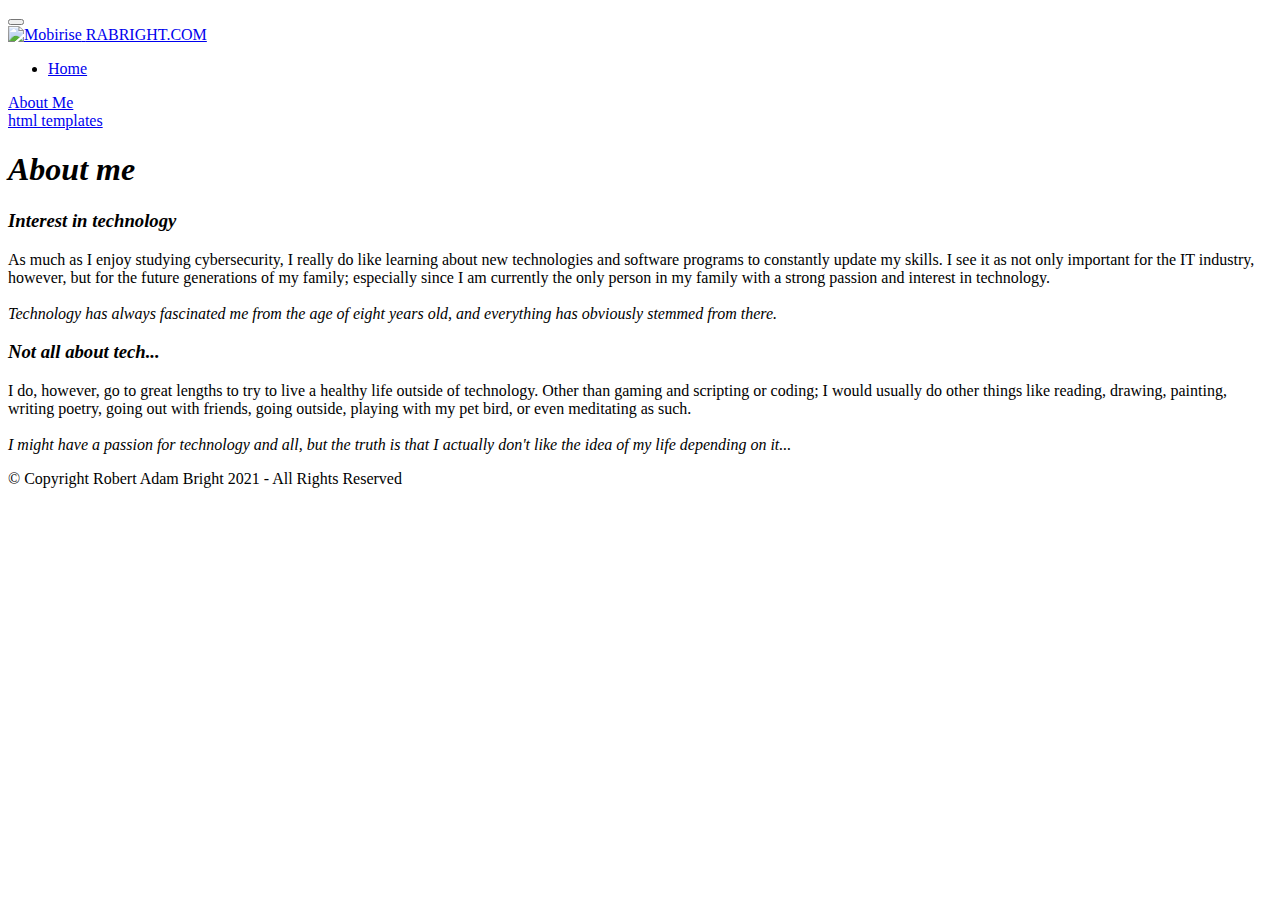
==== aboutme.html @ a985dcd4 "Add files via upload" ====
<!DOCTYPE html>
<html  >
<head>
  <!-- Site made with Mobirise Website Builder v4.12.4, https://mobirise.com -->
  <meta charset="UTF-8">
  <meta http-equiv="X-UA-Compatible" content="IE=edge">
  <meta name="generator" content="Mobirise v4.12.4, mobirise.com">
  <meta name="viewport" content="width=device-width, initial-scale=1, minimum-scale=1">
  <link rel="shortcut icon" href="assets/images/img-53522.png" type="image/x-icon">
  <meta name="description" content="Web Generator Description">
  
  
  <title>About Me</title>
  <link rel="stylesheet" href="assets/web/assets/mobirise-icons-bold/mobirise-icons-bold.css">
  <link rel="stylesheet" href="assets/web/assets/mobirise-icons/mobirise-icons.css">
  <link rel="stylesheet" href="assets/bootstrap/css/bootstrap.min.css">
  <link rel="stylesheet" href="assets/bootstrap/css/bootstrap-grid.min.css">
  <link rel="stylesheet" href="assets/bootstrap/css/bootstrap-reboot.min.css">
  <link rel="stylesheet" href="assets/tether/tether.min.css">
  <link rel="stylesheet" href="assets/socicon/css/styles.css">
  <link rel="stylesheet" href="assets/dropdown/css/style.css">
  <link rel="stylesheet" href="assets/theme/css/style.css">
  <link rel="preload" as="style" href="assets/mobirise/css/mbr-additional.css"><link rel="stylesheet" href="assets/mobirise/css/mbr-additional.css" type="text/css">
  
  
  
</head>
<body>
  <section class="menu cid-re1TnHSdS5" once="menu" id="menu1-z">

    

    <nav class="navbar navbar-expand beta-menu navbar-dropdown align-items-center navbar-fixed-top navbar-toggleable-sm">
        <button class="navbar-toggler navbar-toggler-right" type="button" data-toggle="collapse" data-target="#navbarSupportedContent" aria-controls="navbarSupportedContent" aria-expanded="false" aria-label="Toggle navigation">
            <div class="hamburger">
                <span></span>
                <span></span>
                <span></span>
                <span></span>
            </div>
        </button>
        <div class="menu-logo">
            <div class="navbar-brand">
                <span class="navbar-logo">
                    <a href="index.html">
                         <img src="assets/images/thumbnail.png" alt="Mobirise" title="" style="height: 3.8rem;">
                    </a>
                </span>
                <span class="navbar-caption-wrap"><a class="navbar-caption text-white display-4" href="index.html">RABRIGHT.COM</a></span>
            </div>
        </div>
        <div class="collapse navbar-collapse" id="navbarSupportedContent">
            <ul class="navbar-nav nav-dropdown" data-app-modern-menu="true"><li class="nav-item">
                    <a class="nav-link link text-white display-4" href="index.html">
                        <span class="mbri-home mbr-iconfont mbr-iconfont-btn"></span>Home</a>
                </li></ul>
            <div class="navbar-buttons mbr-section-btn"><a class="btn btn-sm btn-primary display-4" href="aboutme.html"><span class="mbri-user mbr-iconfont mbr-iconfont-btn"></span>
                    About Me</a></div>
        </div>
    </nav>
</section>

<section class="engine"><a href="https://mobirise.info/v">html templates</a></section><section class="header1 cid-reK1ei4ll8 mbr-parallax-background" id="header1-h">

    

    <div class="mbr-overlay" style="opacity: 0.6; background-color: rgb(0, 0, 0);">
    </div>

    <div class="container">
        <div class="row justify-content-md-center">
            <div class="mbr-white col-md-10">
                <h1 class="mbr-section-title align-center mbr-bold pb-3 mbr-fonts-style display-1"><em>About me</em></h1>
                <h3 class="mbr-section-subtitle align-center mbr-light pb-3 mbr-fonts-style display-2"><em><strong>Interest in technology</strong></em></h3>
                <p class="mbr-text align-center pb-3 mbr-fonts-style display-5">As much as I enjoy studying cybersecurity, I really do like learning about new technologies and software programs to constantly update my skills. I see it as not only important for the IT industry, however, but for the future generations of my family; especially since I am currently the only person in my family with a strong passion and interest in technology.<br><br><em>Technology has always fascinated me from the age of eight years old,&nbsp;</em><em>and everything has obviously stemmed from there.</em></p>
                
            </div>
        </div>
    </div>

</section>

<section class="header1 cid-rgYsa5F2JT mbr-parallax-background" id="header1-r">

    

    <div class="mbr-overlay" style="opacity: 0.6; background-color: rgb(0, 0, 0);">
    </div>

    <div class="container">
        <div class="row justify-content-md-center">
            <div class="mbr-white col-md-10">
                
                <h3 class="mbr-section-subtitle align-center mbr-light pb-3 mbr-fonts-style display-2"><em><strong>Not all about tech...</strong></em></h3>
                <p class="mbr-text align-center pb-3 mbr-fonts-style display-5">I do, however, go to great lengths to try to live a healthy life outside of technology. Other than gaming and scripting or coding; I would usually do other things like reading, drawing, painting, writing poetry, going out with friends, going outside, playing with my pet bird, or even meditating as such.<br><br><em>I might have a passion for technology and all, but the truth is that&nbsp;</em><em>I actually don't like the idea of my life depending on it...</em></p>
                
            </div>
        </div>
    </div>

</section>

<section once="" class="cid-reK1gLL0II" id="footer7-j">

    

    

    <div class="container">
        <div class="media-container-row align-center mbr-white">
            
            <div class="row social-row">
                <div class="social-list align-right pb-2">
                    
                    
                    
                    
                    
                    
                <div class="soc-item">
                        
                            <a href="https://www.facebook.com/robert.adam.bright" target="_blank"><span class="mbr-iconfont mbr-iconfont-social socicon-facebook socicon"></span></a>
                        
                    </div><div class="soc-item">
                        
                            <a href="https://github.com/OvercastPage2"><span class="mbr-iconfont mbr-iconfont-social mbrib-github"></span></a>
                        
                    </div></div>
            </div>
            <div class="row row-copirayt">
                <p class="mbr-text mb-0 mbr-fonts-style mbr-white align-center display-7">
                    © Copyright Robert Adam Bright 2021 - All Rights Reserved
                </p>
            </div>
        </div>
    </div>
  
    <div id="fb-root"></div>
<script async="" defer="" crossorigin="anonymous" src="https://connect.facebook.net/en_GB/sdk.js#xfbml=1&amp;version=v6.0&amp;appId=235304967809869&amp;autoLogAppEvents=1"></script>
  <section class="menu cid-reJX1GnCIi" once="menu" id="menu1-5">
</section></section>


  <script src="assets/web/assets/jquery/jquery.min.js"></script>
  <script src="assets/popper/popper.min.js"></script>
  <script src="assets/bootstrap/js/bootstrap.min.js"></script>
  <script src="assets/smoothscroll/smooth-scroll.js"></script>
  <script src="assets/tether/tether.min.js"></script>
  <script src="assets/touchswipe/jquery.touch-swipe.min.js"></script>
  <script src="assets/parallax/jarallax.min.js"></script>
  <script src="assets/dropdown/js/nav-dropdown.js"></script>
  <script src="assets/dropdown/js/navbar-dropdown.js"></script>
  <script src="assets/theme/js/script.js"></script>
  
  
</body>
</html>
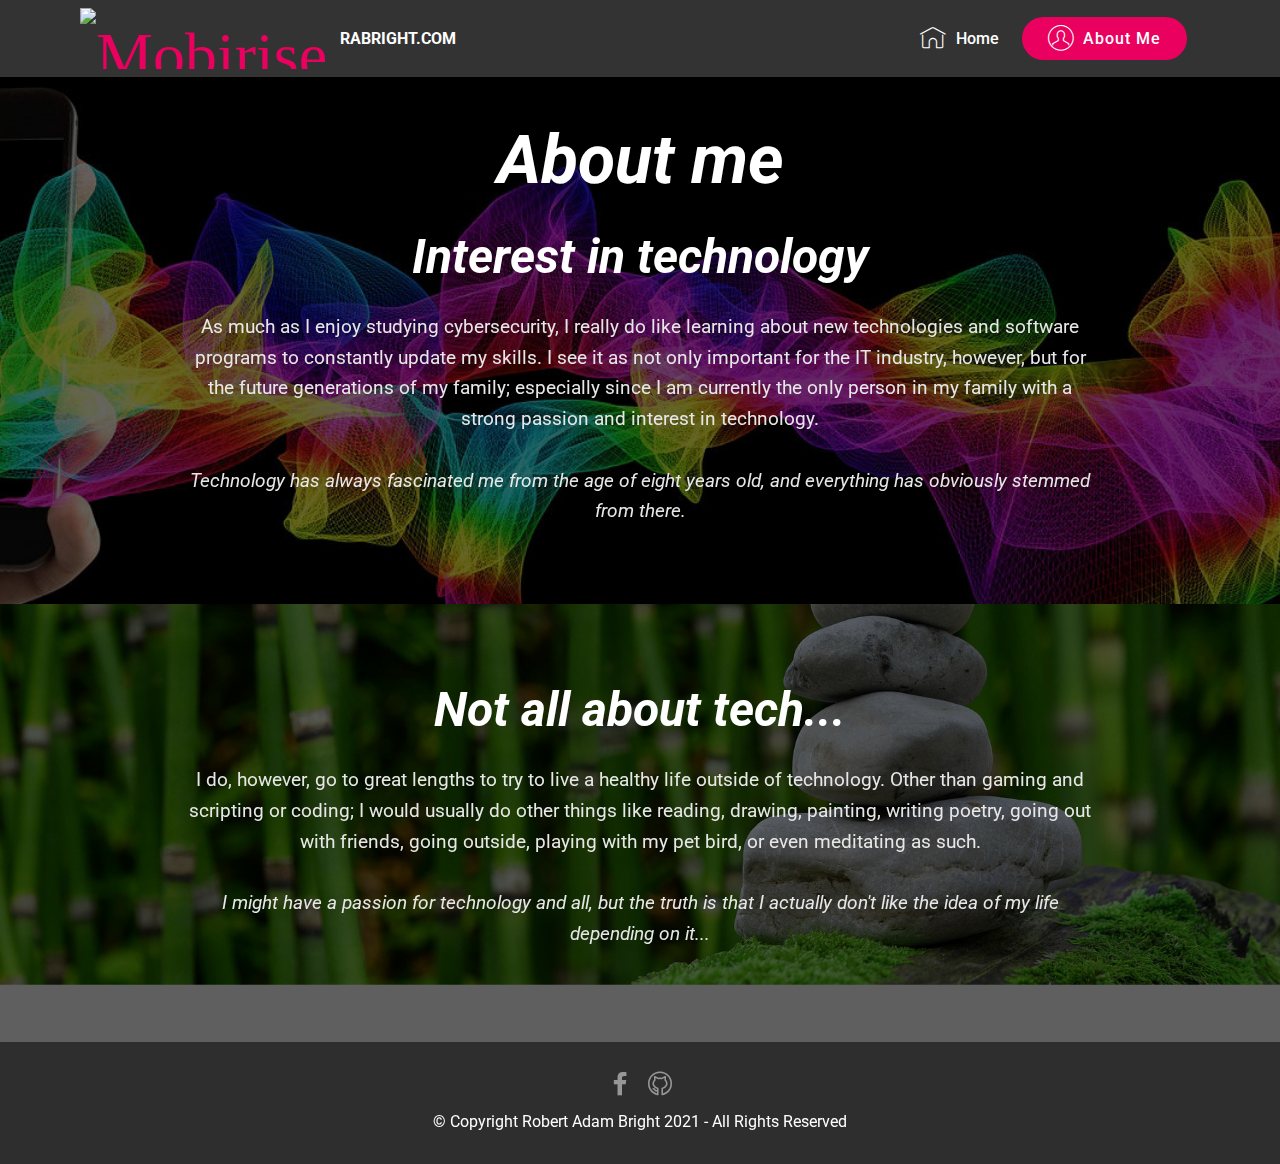
==== commit 28bdf513: "Add files via upload" ====
--- a/aboutme.html
+++ b/aboutme.html
@@ -6,7 +6,7 @@
   <meta http-equiv="X-UA-Compatible" content="IE=edge">
   <meta name="generator" content="Mobirise v4.12.4, mobirise.com">
   <meta name="viewport" content="width=device-width, initial-scale=1, minimum-scale=1">
-  <link rel="shortcut icon" href="assets/images/img-53522.png" type="image/x-icon">
+  <link rel="shortcut icon" href="assets/images/robert-bright-1.png" type="image/x-icon">
   <meta name="description" content="Web Generator Description">
   
   
@@ -43,7 +43,7 @@
             <div class="navbar-brand">
                 <span class="navbar-logo">
                     <a href="index.html">
-                         <img src="assets/images/thumbnail.png" alt="Mobirise" title="" style="height: 3.8rem;">
+                         <img src="assets/images/robert-bright-2.png" alt="Mobirise" title="" style="height: 3.8rem;">
                     </a>
                 </span>
                 <span class="navbar-caption-wrap"><a class="navbar-caption text-white display-4" href="index.html">RABRIGHT.COM</a></span>
@@ -60,7 +60,7 @@
     </nav>
 </section>
 
-<section class="engine"><a href="https://mobirise.info/v">html templates</a></section><section class="header1 cid-reK1ei4ll8 mbr-parallax-background" id="header1-h">
+<section class="engine"><a href="https://mobirise.info/w">free html5 templates</a></section><section class="header1 cid-reK1ei4ll8 mbr-parallax-background" id="header1-h">
 
     
 
--- a/assets/web/assets/mobirise-icons-bold/mobirise-icons-bold.css
+++ b/assets/web/assets/mobirise-icons-bold/mobirise-icons-bold.css
@@ -0,0 +1,477 @@
+@font-face {
+  font-family: 'mobirise-icons-bold';
+  font-display: swap;
+  src:  url('mobirise-icons-bold.eot?m1l4yr');
+  src:  url('mobirise-icons-bold.eot?m1l4yr#iefix') format('embedded-opentype'),
+    url('mobirise-icons-bold.ttf?m1l4yr') format('truetype'),
+    url('mobirise-icons-bold.woff?m1l4yr') format('woff'),
+    url('mobirise-icons-bold.svg?m1l4yr#mobirise-icons-bold') format('svg');
+  font-weight: normal;
+  font-style: normal;
+}
+
+[class^="mbrib-"], [class*="mbrib-"] {
+  /* use !important to prevent issues with browser extensions that change fonts */
+  font-family: 'mobirise-icons-bold' !important;
+  speak: none;
+  font-style: normal;
+  font-weight: normal;
+  font-variant: normal;
+  text-transform: none;
+  line-height: 1;
+
+  /* Better Font Rendering =========== */
+  -webkit-font-smoothing: antialiased;
+  -moz-osx-font-smoothing: grayscale;
+}
+
+.mbrib-add-submenu:before {
+  content: "\e900";
+}
+.mbrib-alert:before {
+  content: "\e901";
+}
+.mbrib-align-center:before {
+  content: "\e902";
+}
+.mbrib-align-justify:before {
+  content: "\e903";
+}
+.mbrib-align-left:before {
+  content: "\e904";
+}
+.mbrib-align-right:before {
+  content: "\e905";
+}
+.mbrib-android:before {
+  content: "\e906";
+}
+.mbrib-apple:before {
+  content: "\e907";
+}
+.mbrib-arrow-down:before {
+  content: "\e908";
+}
+.mbrib-arrow-next:before {
+  content: "\e909";
+}
+.mbrib-arrow-prev:before {
+  content: "\e90a";
+}
+.mbrib-arrow-up:before {
+  content: "\e90b";
+}
+.mbrib-bold:before {
+  content: "\e90c";
+}
+.mbrib-bookmark:before {
+  content: "\e90d";
+}
+.mbrib-bootstrap:before {
+  content: "\e90e";
+}
+.mbrib-briefcase:before {
+  content: "\e90f";
+}
+.mbrib-browse:before {
+  content: "\e910";
+}
+.mbrib-bulleted-list:before {
+  content: "\e911";
+}
+.mbrib-calendar:before {
+  content: "\e912";
+}
+.mbrib-camera:before {
+  content: "\e913";
+}
+.mbrib-cart-add:before {
+  content: "\e914";
+}
+.mbrib-cart-full:before {
+  content: "\e915";
+}
+.mbrib-cash:before {
+  content: "\e916";
+}
+.mbrib-change-style:before {
+  content: "\e917";
+}
+.mbrib-chat:before {
+  content: "\e918";
+}
+.mbrib-clock:before {
+  content: "\e919";
+}
+.mbrib-close:before {
+  content: "\e91a";
+}
+.mbrib-cloud:before {
+  content: "\e91b";
+}
+.mbrib-code:before {
+  content: "\e91c";
+}
+.mbrib-contact-form:before {
+  content: "\e91d";
+}
+.mbrib-credit-card:before {
+  content: "\e91e";
+}
+.mbrib-cursor-click:before {
+  content: "\e91f";
+}
+.mbrib-cust-feedback:before {
+  content: "\e920";
+}
+.mbrib-database:before {
+  content: "\e921";
+}
+.mbrib-delivery:before {
+  content: "\e922";
+}
+.mbrib-desktop:before {
+  content: "\e923";
+}
+.mbrib-devices:before {
+  content: "\e924";
+}
+.mbrib-down:before {
+  content: "\e925";
+}
+.mbrib-download:before {
+  content: "\e926";
+}
+.mbrib-drag-n-drop:before {
+  content: "\e927";
+}
+.mbrib-drag-n-drop2:before {
+  content: "\e928";
+}
+.mbrib-edit:before {
+  content: "\e929";
+}
+.mbrib-edit2:before {
+  content: "\e92a";
+}
+.mbrib-error:before {
+  content: "\e92b";
+}
+.mbrib-extension:before {
+  content: "\e92c";
+}
+.mbrib-features:before {
+  content: "\e92d";
+}
+.mbrib-file:before {
+  content: "\e92e";
+}
+.mbrib-flag:before {
+  content: "\e92f";
+}
+.mbrib-folder:before {
+  content: "\e930";
+}
+.mbrib-gift:before {
+  content: "\e931";
+}
+.mbrib-github:before {
+  content: "\e932";
+}
+.mbrib-globe-2:before {
+  content: "\e933";
+}
+.mbrib-globe:before {
+  content: "\e934";
+}
+.mbrib-growing-chart:before {
+  content: "\e935";
+}
+.mbrib-hearth:before {
+  content: "\e936";
+}
+.mbrib-help:before {
+  content: "\e937";
+}
+.mbrib-home:before {
+  content: "\e938";
+}
+.mbrib-hot-cup:before {
+  content: "\e939";
+}
+.mbrib-idea:before {
+  content: "\e93a";
+}
+.mbrib-image-gallery:before {
+  content: "\e93b";
+}
+.mbrib-image-slider:before {
+  content: "\e93c";
+}
+.mbrib-info:before {
+  content: "\e93d";
+}
+.mbrib-italic:before {
+  content: "\e93e";
+}
+.mbrib-key:before {
+  content: "\e93f";
+}
+.mbrib-laptop:before {
+  content: "\e940";
+}
+.mbrib-layers:before {
+  content: "\e941";
+}
+.mbrib-left-right:before {
+  content: "\e942";
+}
+.mbrib-left:before {
+  content: "\e943";
+}
+.mbrib-letter:before {
+  content: "\e944";
+}
+.mbrib-like:before {
+  content: "\e945";
+}
+.mbrib-link:before {
+  content: "\e946";
+}
+.mbrib-lock:before {
+  content: "\e947";
+}
+.mbrib-login:before {
+  content: "\e948";
+}
+.mbrib-logout:before {
+  content: "\e949";
+}
+.mbrib-magic-stick:before {
+  content: "\e94a";
+}
+.mbrib-map-pin:before {
+  content: "\e94b";
+}
+.mbrib-menu:before {
+  content: "\e94c";
+}
+.mbrib-mobile:before {
+  content: "\e94d";
+}
+.mbrib-mobile2:before {
+  content: "\e94e";
+}
+.mbrib-mobirise:before {
+  content: "\e94f";
+}
+.mbrib-more-horizontal:before {
+  content: "\e950";
+}
+.mbrib-more-vertical:before {
+  content: "\e951";
+}
+.mbrib-music:before {
+  content: "\e952";
+}
+.mbrib-new-file:before {
+  content: "\e953";
+}
+.mbrib-numbered-list:before {
+  content: "\e954";
+}
+.mbrib-opened-folder:before {
+  content: "\e955";
+}
+.mbrib-pages:before {
+  content: "\e956";
+}
+.mbrib-paper-plane:before {
+  content: "\e957";
+}
+.mbrib-paperclip:before {
+  content: "\e958";
+}
+.mbrib-photo:before {
+  content: "\e959";
+}
+.mbrib-photos:before {
+  content: "\e95a";
+}
+.mbrib-pin:before {
+  content: "\e95b";
+}
+.mbrib-play:before {
+  content: "\e95c";
+}
+.mbrib-plus:before {
+  content: "\e95d";
+}
+.mbrib-preview:before {
+  content: "\e95e";
+}
+.mbrib-print:before {
+  content: "\e95f";
+}
+.mbrib-protect:before {
+  content: "\e960";
+}
+.mbrib-question:before {
+  content: "\e961";
+}
+.mbrib-quote-left:before {
+  content: "\e962";
+}
+.mbrib-quote-right:before {
+  content: "\e963";
+}
+.mbrib-redo:before {
+  content: "\e964";
+}
+.mbrib-refresh:before {
+  content: "\e965";
+}
+.mbrib-responsive:before {
+  content: "\e966";
+}
+.mbrib-right:before {
+  content: "\e967";
+}
+.mbrib-rocket:before {
+  content: "\e968";
+}
+.mbrib-sad-face:before {
+  content: "\e969";
+}
+.mbrib-sale:before {
+  content: "\e96a";
+}
+.mbrib-save:before {
+  content: "\e96b";
+}
+.mbrib-search:before {
+  content: "\e96c";
+}
+.mbrib-setting:before {
+  content: "\e96d";
+}
+.mbrib-setting2:before {
+  content: "\e96e";
+}
+.mbrib-setting3:before {
+  content: "\e96f";
+}
+.mbrib-share:before {
+  content: "\e970";
+}
+.mbrib-shopping-bag:before {
+  content: "\e971";
+}
+.mbrib-shopping-basket:before {
+  content: "\e972";
+}
+.mbrib-shopping-cart:before {
+  content: "\e973";
+}
+.mbrib-sites:before {
+  content: "\e974";
+}
+.mbrib-smile-face:before {
+  content: "\e975";
+}
+.mbrib-speed:before {
+  content: "\e976";
+}
+.mbrib-star:before {
+  content: "\e977";
+}
+.mbrib-success:before {
+  content: "\e978";
+}
+.mbrib-sun:before {
+  content: "\e979";
+}
+.mbrib-sun2:before {
+  content: "\e97a";
+}
+.mbrib-tablet-vertical:before {
+  content: "\e97b";
+}
+.mbrib-tablet:before {
+  content: "\e97c";
+}
+.mbrib-target:before {
+  content: "\e97d";
+}
+.mbrib-timer:before {
+  content: "\e97e";
+}
+.mbrib-to-ftp:before {
+  content: "\e97f";
+}
+.mbrib-to-local-drive:before {
+  content: "\e980";
+}
+.mbrib-touch-swipe:before {
+  content: "\e981";
+}
+.mbrib-touch:before {
+  content: "\e982";
+}
+.mbrib-trash:before {
+  content: "\e983";
+}
+.mbrib-underline:before {
+  content: "\e984";
+}
+.mbrib-undo:before {
+  content: "\e985";
+}
+.mbrib-unlink:before {
+  content: "\e986";
+}
+.mbrib-unlock:before {
+  content: "\e987";
+}
+.mbrib-up-down:before {
+  content: "\e988";
+}
+.mbrib-up:before {
+  content: "\e989";
+}
+.mbrib-update:before {
+  content: "\e98a";
+}
+.mbrib-upload:before {
+  content: "\e98b";
+}
+.mbrib-user:before {
+  content: "\e98c";
+}
+.mbrib-user2:before {
+  content: "\e98d";
+}
+.mbrib-users:before {
+  content: "\e98e";
+}
+.mbrib-video-play:before {
+  content: "\e98f";
+}
+.mbrib-video:before {
+  content: "\e990";
+}
+.mbrib-watch:before {
+  content: "\e991";
+}
+.mbrib-website-theme:before {
+  content: "\e992";
+}
+.mbrib-wifi:before {
+  content: "\e993";
+}
+.mbrib-windows:before {
+  content: "\e994";
+}
+.mbrib-zoom-out:before {
+  content: "\e995";
+}
--- a/assets/web/assets/mobirise-icons/mobirise-icons.css
+++ b/assets/web/assets/mobirise-icons/mobirise-icons.css
@@ -0,0 +1,477 @@
+@font-face {
+  font-family: 'MobiriseIcons';
+  src:  url('mobirise-icons.eot?spat4u');
+  src:  url('mobirise-icons.eot?spat4u#iefix') format('embedded-opentype'),
+    url('mobirise-icons.ttf?spat4u') format('truetype'),
+    url('mobirise-icons.woff?spat4u') format('woff'),
+    url('mobirise-icons.svg?spat4u#MobiriseIcons') format('svg');
+  font-weight: normal;
+  font-style: normal;
+  font-display: swap;
+}
+
+[class^="mbri-"], [class*=" mbri-"] {
+  /* use !important to prevent issues with browser extensions that change fonts */
+  font-family: MobiriseIcons !important;
+  speak: none;
+  font-style: normal;
+  font-weight: normal;
+  font-variant: normal;
+  text-transform: none;
+  line-height: 1;
+
+  /* Better Font Rendering =========== */
+  -webkit-font-smoothing: antialiased;
+  -moz-osx-font-smoothing: grayscale;
+}
+
+.mbri-add-submenu:before {
+  content: "\e900";
+}
+.mbri-alert:before {
+  content: "\e901";
+}
+.mbri-align-center:before {
+  content: "\e902";
+}
+.mbri-align-justify:before {
+  content: "\e903";
+}
+.mbri-align-left:before {
+  content: "\e904";
+}
+.mbri-align-right:before {
+  content: "\e905";
+}
+.mbri-android:before {
+  content: "\e906";
+}
+.mbri-apple:before {
+  content: "\e907";
+}
+.mbri-arrow-down:before {
+  content: "\e908";
+}
+.mbri-arrow-next:before {
+  content: "\e909";
+}
+.mbri-arrow-prev:before {
+  content: "\e90a";
+}
+.mbri-arrow-up:before {
+  content: "\e90b";
+}
+.mbri-bold:before {
+  content: "\e90c";
+}
+.mbri-bookmark:before {
+  content: "\e90d";
+}
+.mbri-bootstrap:before {
+  content: "\e90e";
+}
+.mbri-briefcase:before {
+  content: "\e90f";
+}
+.mbri-browse:before {
+  content: "\e910";
+}
+.mbri-bulleted-list:before {
+  content: "\e911";
+}
+.mbri-calendar:before {
+  content: "\e912";
+}
+.mbri-camera:before {
+  content: "\e913";
+}
+.mbri-cart-add:before {
+  content: "\e914";
+}
+.mbri-cart-full:before {
+  content: "\e915";
+}
+.mbri-cash:before {
+  content: "\e916";
+}
+.mbri-change-style:before {
+  content: "\e917";
+}
+.mbri-chat:before {
+  content: "\e918";
+}
+.mbri-clock:before {
+  content: "\e919";
+}
+.mbri-close:before {
+  content: "\e91a";
+}
+.mbri-cloud:before {
+  content: "\e91b";
+}
+.mbri-code:before {
+  content: "\e91c";
+}
+.mbri-contact-form:before {
+  content: "\e91d";
+}
+.mbri-credit-card:before {
+  content: "\e91e";
+}
+.mbri-cursor-click:before {
+  content: "\e91f";
+}
+.mbri-cust-feedback:before {
+  content: "\e920";
+}
+.mbri-database:before {
+  content: "\e921";
+}
+.mbri-delivery:before {
+  content: "\e922";
+}
+.mbri-desktop:before {
+  content: "\e923";
+}
+.mbri-devices:before {
+  content: "\e924";
+}
+.mbri-down:before {
+  content: "\e925";
+}
+.mbri-download:before {
+  content: "\e989";
+}
+.mbri-drag-n-drop:before {
+  content: "\e927";
+}
+.mbri-drag-n-drop2:before {
+  content: "\e928";
+}
+.mbri-edit:before {
+  content: "\e929";
+}
+.mbri-edit2:before {
+  content: "\e92a";
+}
+.mbri-error:before {
+  content: "\e92b";
+}
+.mbri-extension:before {
+  content: "\e92c";
+}
+.mbri-features:before {
+  content: "\e92d";
+}
+.mbri-file:before {
+  content: "\e92e";
+}
+.mbri-flag:before {
+  content: "\e92f";
+}
+.mbri-folder:before {
+  content: "\e930";
+}
+.mbri-gift:before {
+  content: "\e931";
+}
+.mbri-github:before {
+  content: "\e932";
+}
+.mbri-globe:before {
+  content: "\e933";
+}
+.mbri-globe-2:before {
+  content: "\e934";
+}
+.mbri-growing-chart:before {
+  content: "\e935";
+}
+.mbri-hearth:before {
+  content: "\e936";
+}
+.mbri-help:before {
+  content: "\e937";
+}
+.mbri-home:before {
+  content: "\e938";
+}
+.mbri-hot-cup:before {
+  content: "\e939";
+}
+.mbri-idea:before {
+  content: "\e93a";
+}
+.mbri-image-gallery:before {
+  content: "\e93b";
+}
+.mbri-image-slider:before {
+  content: "\e93c";
+}
+.mbri-info:before {
+  content: "\e93d";
+}
+.mbri-italic:before {
+  content: "\e93e";
+}
+.mbri-key:before {
+  content: "\e93f";
+}
+.mbri-laptop:before {
+  content: "\e940";
+}
+.mbri-layers:before {
+  content: "\e941";
+}
+.mbri-left-right:before {
+  content: "\e942";
+}
+.mbri-left:before {
+  content: "\e943";
+}
+.mbri-letter:before {
+  content: "\e944";
+}
+.mbri-like:before {
+  content: "\e945";
+}
+.mbri-link:before {
+  content: "\e946";
+}
+.mbri-lock:before {
+  content: "\e947";
+}
+.mbri-login:before {
+  content: "\e948";
+}
+.mbri-logout:before {
+  content: "\e949";
+}
+.mbri-magic-stick:before {
+  content: "\e94a";
+}
+.mbri-map-pin:before {
+  content: "\e94b";
+}
+.mbri-menu:before {
+  content: "\e94c";
+}
+.mbri-mobile:before {
+  content: "\e94d";
+}
+.mbri-mobile2:before {
+  content: "\e94e";
+}
+.mbri-mobirise:before {
+  content: "\e94f";
+}
+.mbri-more-horizontal:before {
+  content: "\e950";
+}
+.mbri-more-vertical:before {
+  content: "\e951";
+}
+.mbri-music:before {
+  content: "\e952";
+}
+.mbri-new-file:before {
+  content: "\e953";
+}
+.mbri-numbered-list:before {
+  content: "\e954";
+}
+.mbri-opened-folder:before {
+  content: "\e955";
+}
+.mbri-pages:before {
+  content: "\e956";
+}
+.mbri-paper-plane:before {
+  content: "\e957";
+}
+.mbri-paperclip:before {
+  content: "\e958";
+}
+.mbri-photo:before {
+  content: "\e959";
+}
+.mbri-photos:before {
+  content: "\e95a";
+}
+.mbri-pin:before {
+  content: "\e95b";
+}
+.mbri-play:before {
+  content: "\e95c";
+}
+.mbri-plus:before {
+  content: "\e95d";
+}
+.mbri-preview:before {
+  content: "\e95e";
+}
+.mbri-print:before {
+  content: "\e95f";
+}
+.mbri-protect:before {
+  content: "\e960";
+}
+.mbri-question:before {
+  content: "\e961";
+}
+.mbri-quote-left:before {
+  content: "\e962";
+}
+.mbri-quote-right:before {
+  content: "\e963";
+}
+.mbri-refresh:before {
+  content: "\e964";
+}
+.mbri-responsive:before {
+  content: "\e965";
+}
+.mbri-right:before {
+  content: "\e966";
+}
+.mbri-rocket:before {
+  content: "\e967";
+}
+.mbri-sad-face:before {
+  content: "\e968";
+}
+.mbri-sale:before {
+  content: "\e969";
+}
+.mbri-save:before {
+  content: "\e96a";
+}
+.mbri-search:before {
+  content: "\e96b";
+}
+.mbri-setting:before {
+  content: "\e96c";
+}
+.mbri-setting2:before {
+  content: "\e96d";
+}
+.mbri-setting3:before {
+  content: "\e96e";
+}
+.mbri-share:before {
+  content: "\e96f";
+}
+.mbri-shopping-bag:before {
+  content: "\e970";
+}
+.mbri-shopping-basket:before {
+  content: "\e971";
+}
+.mbri-shopping-cart:before {
+  content: "\e972";
+}
+.mbri-sites:before {
+  content: "\e973";
+}
+.mbri-smile-face:before {
+  content: "\e974";
+}
+.mbri-speed:before {
+  content: "\e975";
+}
+.mbri-star:before {
+  content: "\e976";
+}
+.mbri-success:before {
+  content: "\e977";
+}
+.mbri-sun:before {
+  content: "\e978";
+}
+.mbri-sun2:before {
+  content: "\e979";
+}
+.mbri-tablet:before {
+  content: "\e97a";
+}
+.mbri-tablet-vertical:before {
+  content: "\e97b";
+}
+.mbri-target:before {
+  content: "\e97c";
+}
+.mbri-timer:before {
+  content: "\e97d";
+}
+.mbri-to-ftp:before {
+  content: "\e97e";
+}
+.mbri-to-local-drive:before {
+  content: "\e97f";
+}
+.mbri-touch-swipe:before {
+  content: "\e980";
+}
+.mbri-touch:before {
+  content: "\e981";
+}
+.mbri-trash:before {
+  content: "\e982";
+}
+.mbri-underline:before {
+  content: "\e983";
+}
+.mbri-unlink:before {
+  content: "\e984";
+}
+.mbri-unlock:before {
+  content: "\e985";
+}
+.mbri-up-down:before {
+  content: "\e986";
+}
+.mbri-up:before {
+  content: "\e987";
+}
+.mbri-update:before {
+  content: "\e988";
+}
+.mbri-upload:before {
+ content: "\e926"; 
+}
+.mbri-user:before {
+  content: "\e98a";
+}
+.mbri-user2:before {
+  content: "\e98b";
+}
+.mbri-users:before {
+  content: "\e98c";
+}
+.mbri-video:before {
+  content: "\e98d";
+}
+.mbri-video-play:before {
+  content: "\e98e";
+}
+.mbri-watch:before {
+  content: "\e98f";
+}
+.mbri-website-theme:before {
+  content: "\e990";
+}
+.mbri-wifi:before {
+  content: "\e991";
+}
+.mbri-windows:before {
+  content: "\e992";
+}
+.mbri-zoom-out:before {
+  content: "\e993";
+}
+.mbri-redo:before {
+  content: "\e994";
+}
+.mbri-undo:before {
+  content: "\e995";
+}
--- a/assets/socicon/css/styles.css
+++ b/assets/socicon/css/styles.css
@@ -0,0 +1,933 @@
+@charset "UTF-8";
+
+@font-face {
+  font-family: 'Socicon';
+  src:  url('../fonts/socicon.eot');
+  src:  url('../fonts/socicon.eot?#iefix') format('embedded-opentype'),
+    url('../fonts/socicon.woff2') format('woff2'),
+    url('../fonts/socicon.ttf') format('truetype'),
+    url('../fonts/socicon.woff') format('woff'),
+    url('../fonts/socicon.svg#socicon') format('svg');
+  font-weight: normal;
+  font-style: normal;
+}
+
+[data-icon]:before {
+  font-family: "socicon" !important;
+  content: attr(data-icon);
+  font-style: normal !important;
+  font-weight: normal !important;
+  font-variant: normal !important;
+  text-transform: none !important;
+  speak: none;
+  line-height: 1;
+  -webkit-font-smoothing: antialiased;
+  -moz-osx-font-smoothing: grayscale;
+}
+
+[class^="socicon-"], [class*=" socicon-"] {
+  /* use !important to prevent issues with browser extensions that change fonts */
+  font-family: 'Socicon' !important;
+  speak: none;
+  font-style: normal;
+  font-weight: normal;
+  font-variant: normal;
+  text-transform: none;
+  line-height: 1;
+
+  /* Better Font Rendering =========== */
+  -webkit-font-smoothing: antialiased;
+  -moz-osx-font-smoothing: grayscale;
+}
+
+.socicon-eitaa:before {
+  content: "\e97c";
+}
+.socicon-soroush:before {
+  content: "\e97d";
+}
+.socicon-bale:before {
+  content: "\e97e";
+}
+.socicon-zazzle:before {
+  content: "\e97b";
+}
+.socicon-society6:before {
+  content: "\e97a";
+}
+.socicon-redbubble:before {
+  content: "\e979";
+}
+.socicon-avvo:before {
+  content: "\e978";
+}
+.socicon-stitcher:before {
+  content: "\e977";
+}
+.socicon-googlehangouts:before {
+  content: "\e974";
+}
+.socicon-dlive:before {
+  content: "\e975";
+}
+.socicon-vsco:before {
+  content: "\e976";
+}
+.socicon-flipboard:before {
+  content: "\e973";
+}
+.socicon-ubuntu:before {
+  content: "\e958";
+}
+.socicon-artstation:before {
+  content: "\e959";
+}
+.socicon-invision:before {
+  content: "\e95a";
+}
+.socicon-torial:before {
+  content: "\e95b";
+}
+.socicon-collectorz:before {
+  content: "\e95c";
+}
+.socicon-seenthis:before {
+  content: "\e95d";
+}
+.socicon-googleplaymusic:before {
+  content: "\e95e";
+}
+.socicon-debian:before {
+  content: "\e95f";
+}
+.socicon-filmfreeway:before {
+  content: "\e960";
+}
+.socicon-gnome:before {
+  content: "\e961";
+}
+.socicon-itchio:before {
+  content: "\e962";
+}
+.socicon-jamendo:before {
+  content: "\e963";
+}
+.socicon-mix:before {
+  content: "\e964";
+}
+.socicon-sharepoint:before {
+  content: "\e965";
+}
+.socicon-tinder:before {
+  content: "\e966";
+}
+.socicon-windguru:before {
+  content: "\e967";
+}
+.socicon-cdbaby:before {
+  content: "\e968";
+}
+.socicon-elementaryos:before {
+  content: "\e969";
+}
+.socicon-stage32:before {
+  content: "\e96a";
+}
+.socicon-tiktok:before {
+  content: "\e96b";
+}
+.socicon-gitter:before {
+  content: "\e96c";
+}
+.socicon-letterboxd:before {
+  content: "\e96d";
+}
+.socicon-threema:before {
+  content: "\e96e";
+}
+.socicon-splice:before {
+  content: "\e96f";
+}
+.socicon-metapop:before {
+  content: "\e970";
+}
+.socicon-naver:before {
+  content: "\e971";
+}
+.socicon-remote:before {
+  content: "\e972";
+}
+.socicon-internet:before {
+  content: "\e957";
+}
+.socicon-moddb:before {
+  content: "\e94b";
+}
+.socicon-indiedb:before {
+  content: "\e94c";
+}
+.socicon-traxsource:before {
+  content: "\e94d";
+}
+.socicon-gamefor:before {
+  content: "\e94e";
+}
+.socicon-pixiv:before {
+  content: "\e94f";
+}
+.socicon-myanimelist:before {
+  content: "\e950";
+}
+.socicon-blackberry:before {
+  content: "\e951";
+}
+.socicon-wickr:before {
+  content: "\e952";
+}
+.socicon-spip:before {
+  content: "\e953";
+}
+.socicon-napster:before {
+  content: "\e954";
+}
+.socicon-beatport:before {
+  content: "\e955";
+}
+.socicon-hackerone:before {
+  content: "\e956";
+}
+.socicon-hackernews:before {
+  content: "\e946";
+}
+.socicon-smashwords:before {
+  content: "\e947";
+}
+.socicon-kobo:before {
+  content: "\e948";
+}
+.socicon-bookbub:before {
+  content: "\e949";
+}
+.socicon-mailru:before {
+  content: "\e94a";
+}
+.socicon-gitlab:before {
+  content: "\e945";
+}
+.socicon-instructables:before {
+  content: "\e944";
+}
+.socicon-portfolio:before {
+  content: "\e943";
+}
+.socicon-codered:before {
+  content: "\e940";
+}
+.socicon-origin:before {
+  content: "\e941";
+}
+.socicon-nextdoor:before {
+  content: "\e942";
+}
+.socicon-udemy:before {
+  content: "\e93f";
+}
+.socicon-livemaster:before {
+  content: "\e93e";
+}
+.socicon-crunchbase:before {
+  content: "\e93b";
+}
+.socicon-homefy:before {
+  content: "\e93c";
+}
+.socicon-calendly:before {
+  content: "\e93d";
+}
+.socicon-realtor:before {
+  content: "\e90f";
+}
+.socicon-tidal:before {
+  content: "\e910";
+}
+.socicon-qobuz:before {
+  content: "\e911";
+}
+.socicon-natgeo:before {
+  content: "\e912";
+}
+.socicon-mastodon:before {
+  content: "\e913";
+}
+.socicon-unsplash:before {
+  content: "\e914";
+}
+.socicon-homeadvisor:before {
+  content: "\e915";
+}
+.socicon-angieslist:before {
+  content: "\e916";
+}
+.socicon-codepen:before {
+  content: "\e917";
+}
+.socicon-slack:before {
+  content: "\e918";
+}
+.socicon-openaigym:before {
+  content: "\e919";
+}
+.socicon-logmein:before {
+  content: "\e91a";
+}
+.socicon-fiverr:before {
+  content: "\e91b";
+}
+.socicon-gotomeeting:before {
+  content: "\e91c";
+}
+.socicon-aliexpress:before {
+  content: "\e91d";
+}
+.socicon-guru:before {
+  content: "\e91e";
+}
+.socicon-appstore:before {
+  content: "\e91f";
+}
+.socicon-homes:before {
+  content: "\e920";
+}
+.socicon-zoom:before {
+  content: "\e921";
+}
+.socicon-alibaba:before {
+  content: "\e922";
+}
+.socicon-craigslist:before {
+  content: "\e923";
+}
+.socicon-wix:before {
+  content: "\e924";
+}
+.socicon-redfin:before {
+  content: "\e925";
+}
+.socicon-googlecalendar:before {
+  content: "\e926";
+}
+.socicon-shopify:before {
+  content: "\e927";
+}
+.socicon-freelancer:before {
+  content: "\e928";
+}
+.socicon-seedrs:before {
+  content: "\e929";
+}
+.socicon-bing:before {
+  content: "\e92a";
+}
+.socicon-doodle:before {
+  content: "\e92b";
+}
+.socicon-bonanza:before {
+  content: "\e92c";
+}
+.socicon-squarespace:before {
+  content: "\e92d";
+}
+.socicon-toptal:before {
+  content: "\e92e";
+}
+.socicon-gust:before {
+  content: "\e92f";
+}
+.socicon-ask:before {
+  content: "\e930";
+}
+.socicon-trulia:before {
+  content: "\e931";
+}
+.socicon-loomly:before {
+  content: "\e932";
+}
+.socicon-ghost:before {
+  content: "\e933";
+}
+.socicon-upwork:before {
+  content: "\e934";
+}
+.socicon-fundable:before {
+  content: "\e935";
+}
+.socicon-booking:before {
+  content: "\e936";
+}
+.socicon-googlemaps:before {
+  content: "\e937";
+}
+.socicon-zillow:before {
+  content: "\e938";
+}
+.socicon-niconico:before {
+  content: "\e939";
+}
+.socicon-toneden:before {
+  content: "\e93a";
+}
+.socicon-augment:before {
+  content: "\e908";
+}
+.socicon-bitbucket:before {
+  content: "\e909";
+}
+.socicon-fyuse:before {
+  content: "\e90a";
+}
+.socicon-yt-gaming:before {
+  content: "\e90b";
+}
+.socicon-sketchfab:before {
+  content: "\e90c";
+}
+.socicon-mobcrush:before {
+  content: "\e90d";
+}
+.socicon-microsoft:before {
+  content: "\e90e";
+}
+.socicon-pandora:before {
+  content: "\e907";
+}
+.socicon-messenger:before {
+  content: "\e906";
+}
+.socicon-gamewisp:before {
+  content: "\e905";
+}
+.socicon-bloglovin:before {
+  content: "\e904";
+}
+.socicon-tunein:before {
+  content: "\e903";
+}
+.socicon-gamejolt:before {
+  content: "\e901";
+}
+.socicon-trello:before {
+  content: "\e902";
+}
+.socicon-spreadshirt:before {
+  content: "\e900";
+}
+.socicon-500px:before {
+  content: "\e000";
+}
+.socicon-8tracks:before {
+  content: "\e001";
+}
+.socicon-airbnb:before {
+  content: "\e002";
+}
+.socicon-alliance:before {
+  content: "\e003";
+}
+.socicon-amazon:before {
+  content: "\e004";
+}
+.socicon-amplement:before {
+  content: "\e005";
+}
+.socicon-android:before {
+  content: "\e006";
+}
+.socicon-angellist:before {
+  content: "\e007";
+}
+.socicon-apple:before {
+  content: "\e008";
+}
+.socicon-appnet:before {
+  content: "\e009";
+}
+.socicon-baidu:before {
+  content: "\e00a";
+}
+.socicon-bandcamp:before {
+  content: "\e00b";
+}
+.socicon-battlenet:before {
+  content: "\e00c";
+}
+.socicon-mixer:before {
+  content: "\e00d";
+}
+.socicon-bebee:before {
+  content: "\e00e";
+}
+.socicon-bebo:before {
+  content: "\e00f";
+}
+.socicon-behance:before {
+  content: "\e010";
+}
+.socicon-blizzard:before {
+  content: "\e011";
+}
+.socicon-blogger:before {
+  content: "\e012";
+}
+.socicon-buffer:before {
+  content: "\e013";
+}
+.socicon-chrome:before {
+  content: "\e014";
+}
+.socicon-coderwall:before {
+  content: "\e015";
+}
+.socicon-curse:before {
+  content: "\e016";
+}
+.socicon-dailymotion:before {
+  content: "\e017";
+}
+.socicon-deezer:before {
+  content: "\e018";
+}
+.socicon-delicious:before {
+  content: "\e019";
+}
+.socicon-deviantart:before {
+  content: "\e01a";
+}
+.socicon-diablo:before {
+  content: "\e01b";
+}
+.socicon-digg:before {
+  content: "\e01c";
+}
+.socicon-discord:before {
+  content: "\e01d";
+}
+.socicon-disqus:before {
+  content: "\e01e";
+}
+.socicon-douban:before {
+  content: "\e01f";
+}
+.socicon-draugiem:before {
+  content: "\e020";
+}
+.socicon-dribbble:before {
+  content: "\e021";
+}
+.socicon-drupal:before {
+  content: "\e022";
+}
+.socicon-ebay:before {
+  content: "\e023";
+}
+.socicon-ello:before {
+  content: "\e024";
+}
+.socicon-endomodo:before {
+  content: "\e025";
+}
+.socicon-envato:before {
+  content: "\e026";
+}
+.socicon-etsy:before {
+  content: "\e027";
+}
+.socicon-facebook:before {
+  content: "\e028";
+}
+.socicon-feedburner:before {
+  content: "\e029";
+}
+.socicon-filmweb:before {
+  content: "\e02a";
+}
+.socicon-firefox:before {
+  content: "\e02b";
+}
+.socicon-flattr:before {
+  content: "\e02c";
+}
+.socicon-flickr:before {
+  content: "\e02d";
+}
+.socicon-formulr:before {
+  content: "\e02e";
+}
+.socicon-forrst:before {
+  content: "\e02f";
+}
+.socicon-foursquare:before {
+  content: "\e030";
+}
+.socicon-friendfeed:before {
+  content: "\e031";
+}
+.socicon-github:before {
+  content: "\e032";
+}
+.socicon-goodreads:before {
+  content: "\e033";
+}
+.socicon-google:before {
+  content: "\e034";
+}
+.socicon-googlescholar:before {
+  content: "\e035";
+}
+.socicon-googlegroups:before {
+  content: "\e036";
+}
+.socicon-googlephotos:before {
+  content: "\e037";
+}
+.socicon-googleplus:before {
+  content: "\e038";
+}
+.socicon-grooveshark:before {
+  content: "\e039";
+}
+.socicon-hackerrank:before {
+  content: "\e03a";
+}
+.socicon-hearthstone:before {
+  content: "\e03b";
+}
+.socicon-hellocoton:before {
+  content: "\e03c";
+}
+.socicon-heroes:before {
+  content: "\e03d";
+}
+.socicon-smashcast:before {
+  content: "\e03e";
+}
+.socicon-horde:before {
+  content: "\e03f";
+}
+.socicon-houzz:before {
+  content: "\e040";
+}
+.socicon-icq:before {
+  content: "\e041";
+}
+.socicon-identica:before {
+  content: "\e042";
+}
+.socicon-imdb:before {
+  content: "\e043";
+}
+.socicon-instagram:before {
+  content: "\e044";
+}
+.socicon-issuu:before {
+  content: "\e045";
+}
+.socicon-istock:before {
+  content: "\e046";
+}
+.socicon-itunes:before {
+  content: "\e047";
+}
+.socicon-keybase:before {
+  content: "\e048";
+}
+.socicon-lanyrd:before {
+  content: "\e049";
+}
+.socicon-lastfm:before {
+  content: "\e04a";
+}
+.socicon-line:before {
+  content: "\e04b";
+}
+.socicon-linkedin:before {
+  content: "\e04c";
+}
+.socicon-livejournal:before {
+  content: "\e04d";
+}
+.socicon-lyft:before {
+  content: "\e04e";
+}
+.socicon-macos:before {
+  content: "\e04f";
+}
+.socicon-mail:before {
+  content: "\e050";
+}
+.socicon-medium:before {
+  content: "\e051";
+}
+.socicon-meetup:before {
+  content: "\e052";
+}
+.socicon-mixcloud:before {
+  content: "\e053";
+}
+.socicon-modelmayhem:before {
+  content: "\e054";
+}
+.socicon-mumble:before {
+  content: "\e055";
+}
+.socicon-myspace:before {
+  content: "\e056";
+}
+.socicon-newsvine:before {
+  content: "\e057";
+}
+.socicon-nintendo:before {
+  content: "\e058";
+}
+.socicon-npm:before {
+  content: "\e059";
+}
+.socicon-odnoklassniki:before {
+  content: "\e05a";
+}
+.socicon-openid:before {
+  content: "\e05b";
+}
+.socicon-opera:before {
+  content: "\e05c";
+}
+.socicon-outlook:before {
+  content: "\e05d";
+}
+.socicon-overwatch:before {
+  content: "\e05e";
+}
+.socicon-patreon:before {
+  content: "\e05f";
+}
+.socicon-paypal:before {
+  content: "\e060";
+}
+.socicon-periscope:before {
+  content: "\e061";
+}
+.socicon-persona:before {
+  content: "\e062";
+}
+.socicon-pinterest:before {
+  content: "\e063";
+}
+.socicon-play:before {
+  content: "\e064";
+}
+.socicon-player:before {
+  content: "\e065";
+}
+.socicon-playstation:before {
+  content: "\e066";
+}
+.socicon-pocket:before {
+  content: "\e067";
+}
+.socicon-qq:before {
+  content: "\e068";
+}
+.socicon-quora:before {
+  content: "\e069";
+}
+.socicon-raidcall:before {
+  content: "\e06a";
+}
+.socicon-ravelry:before {
+  content: "\e06b";
+}
+.socicon-reddit:before {
+  content: "\e06c";
+}
+.socicon-renren:before {
+  content: "\e06d";
+}
+.socicon-researchgate:before {
+  content: "\e06e";
+}
+.socicon-residentadvisor:before {
+  content: "\e06f";
+}
+.socicon-reverbnation:before {
+  content: "\e070";
+}
+.socicon-rss:before {
+  content: "\e071";
+}
+.socicon-sharethis:before {
+  content: "\e072";
+}
+.socicon-skype:before {
+  content: "\e073";
+}
+.socicon-slideshare:before {
+  content: "\e074";
+}
+.socicon-smugmug:before {
+  content: "\e075";
+}
+.socicon-snapchat:before {
+  content: "\e076";
+}
+.socicon-songkick:before {
+  content: "\e077";
+}
+.socicon-soundcloud:before {
+  content: "\e078";
+}
+.socicon-spotify:before {
+  content: "\e079";
+}
+.socicon-stackexchange:before {
+  content: "\e07a";
+}
+.socicon-stackoverflow:before {
+  content: "\e07b";
+}
+.socicon-starcraft:before {
+  content: "\e07c";
+}
+.socicon-stayfriends:before {
+  content: "\e07d";
+}
+.socicon-steam:before {
+  content: "\e07e";
+}
+.socicon-storehouse:before {
+  content: "\e07f";
+}
+.socicon-strava:before {
+  content: "\e080";
+}
+.socicon-streamjar:before {
+  content: "\e081";
+}
+.socicon-stumbleupon:before {
+  content: "\e082";
+}
+.socicon-swarm:before {
+  content: "\e083";
+}
+.socicon-teamspeak:before {
+  content: "\e084";
+}
+.socicon-teamviewer:before {
+  content: "\e085";
+}
+.socicon-technorati:before {
+  content: "\e086";
+}
+.socicon-telegram:before {
+  content: "\e087";
+}
+.socicon-tripadvisor:before {
+  content: "\e088";
+}
+.socicon-tripit:before {
+  content: "\e089";
+}
+.socicon-triplej:before {
+  content: "\e08a";
+}
+.socicon-tumblr:before {
+  content: "\e08b";
+}
+.socicon-twitch:before {
+  content: "\e08c";
+}
+.socicon-twitter:before {
+  content: "\e08d";
+}
+.socicon-uber:before {
+  content: "\e08e";
+}
+.socicon-ventrilo:before {
+  content: "\e08f";
+}
+.socicon-viadeo:before {
+  content: "\e090";
+}
+.socicon-viber:before {
+  content: "\e091";
+}
+.socicon-viewbug:before {
+  content: "\e092";
+}
+.socicon-vimeo:before {
+  content: "\e093";
+}
+.socicon-vine:before {
+  content: "\e094";
+}
+.socicon-vkontakte:before {
+  content: "\e095";
+}
+.socicon-warcraft:before {
+  content: "\e096";
+}
+.socicon-wechat:before {
+  content: "\e097";
+}
+.socicon-weibo:before {
+  content: "\e098";
+}
+.socicon-whatsapp:before {
+  content: "\e099";
+}
+.socicon-wikipedia:before {
+  content: "\e09a";
+}
+.socicon-windows:before {
+  content: "\e09b";
+}
+.socicon-wordpress:before {
+  content: "\e09c";
+}
+.socicon-wykop:before {
+  content: "\e09d";
+}
+.socicon-xbox:before {
+  content: "\e09e";
+}
+.socicon-xing:before {
+  content: "\e09f";
+}
+.socicon-yahoo:before {
+  content: "\e0a0";
+}
+.socicon-yammer:before {
+  content: "\e0a1";
+}
+.socicon-yandex:before {
+  content: "\e0a2";
+}
+.socicon-yelp:before {
+  content: "\e0a3";
+}
+.socicon-younow:before {
+  content: "\e0a4";
+}
+.socicon-youtube:before {
+  content: "\e0a5";
+}
+.socicon-zapier:before {
+  content: "\e0a6";
+}
+.socicon-zerply:before {
+  content: "\e0a7";
+}
+.socicon-zomato:before {
+  content: "\e0a8";
+}
+.socicon-zynga:before {
+  content: "\e0a9";
+}
--- a/assets/dropdown/css/style.css
+++ b/assets/dropdown/css/style.css
@@ -0,0 +1,265 @@
+.navbar-dropdown {
+  left: 0;
+  padding: 0;
+  position: absolute;
+  right: 0;
+  top: 0;
+  transition: all 0.45s ease;
+  z-index: 1030;
+  background: #282828; }
+  .navbar-dropdown .navbar-logo {
+    margin-right: 0.8rem;
+    transition: margin 0.3s ease-in-out;
+    vertical-align: middle; }
+    .navbar-dropdown .navbar-logo img {
+      height: 3.125rem;
+      transition: all 0.3s ease-in-out; }
+    .navbar-dropdown .navbar-logo.mbr-iconfont {
+      font-size: 3.125rem;
+      line-height: 3.125rem; }
+  .navbar-dropdown .navbar-caption {
+    font-weight: 700;
+    white-space: normal;
+    vertical-align: -4px;
+    line-height: 3.125rem !important; }
+    .navbar-dropdown .navbar-caption, .navbar-dropdown .navbar-caption:hover {
+      color: inherit;
+      text-decoration: none; }
+  .navbar-dropdown .mbr-iconfont + .navbar-caption {
+    vertical-align: -1px; }
+  .navbar-dropdown.navbar-fixed-top {
+    position: fixed; }
+  .navbar-dropdown .navbar-brand span {
+    vertical-align: -4px; }
+  .navbar-dropdown.bg-color.transparent {
+    background: none; }
+  .navbar-dropdown.navbar-short .navbar-brand {
+    padding: 0.625rem 0; }
+    .navbar-dropdown.navbar-short .navbar-brand span {
+      vertical-align: -1px; }
+  .navbar-dropdown.navbar-short .navbar-caption {
+    line-height: 2.375rem !important;
+    vertical-align: -2px; }
+  .navbar-dropdown.navbar-short .navbar-logo {
+    margin-right: 0.5rem; }
+    .navbar-dropdown.navbar-short .navbar-logo img {
+      height: 2.375rem; }
+    .navbar-dropdown.navbar-short .navbar-logo.mbr-iconfont {
+      font-size: 2.375rem;
+      line-height: 2.375rem; }
+  .navbar-dropdown.navbar-short .mbr-table-cell {
+    height: 3.625rem; }
+  .navbar-dropdown .navbar-close {
+    left: 0.6875rem;
+    position: fixed;
+    top: 0.75rem;
+    z-index: 1000; }
+  .navbar-dropdown .hamburger-icon {
+    content: "";
+    display: inline-block;
+    vertical-align: middle;
+    width: 16px;
+    -webkit-box-shadow: 0 -6px 0 1px #282828,0 0 0 1px #282828,0 6px 0 1px #282828;
+    -moz-box-shadow: 0 -6px 0 1px #282828,0 0 0 1px #282828,0 6px 0 1px #282828;
+    box-shadow: 0 -6px 0 1px #282828,0 0 0 1px #282828,0 6px 0 1px #282828; }
+
+.dropdown-menu .dropdown-toggle[data-toggle="dropdown-submenu"]::after {
+  border-bottom: 0.35em solid transparent;
+  border-left: 0.35em solid;
+  border-right: 0;
+  border-top: 0.35em solid transparent;
+  margin-left: 0.3rem; }
+
+.dropdown-menu .dropdown-item:focus {
+  outline: 0; }
+
+.nav-dropdown {
+  font-size: 0.75rem;
+  font-weight: 500;
+  height: auto !important; }
+  .nav-dropdown .nav-btn {
+    padding-left: 1rem; }
+  .nav-dropdown .link {
+    margin: .667em 1.667em;
+    font-weight: 500;
+    padding: 0;
+    transition: color .2s ease-in-out; }
+    .nav-dropdown .link.dropdown-toggle {
+      margin-right: 2.583em; }
+      .nav-dropdown .link.dropdown-toggle::after {
+        margin-left: .25rem;
+        border-top: 0.35em solid;
+        border-right: 0.35em solid transparent;
+        border-left: 0.35em solid transparent;
+        border-bottom: 0; }
+      .nav-dropdown .link.dropdown-toggle[aria-expanded="true"] {
+        margin: 0;
+        padding: 0.667em 3.263em  0.667em 1.667em; }
+  .nav-dropdown .link::after,
+  .nav-dropdown .dropdown-item::after {
+    color: inherit; }
+  .nav-dropdown .btn {
+    font-size: 0.75rem;
+    font-weight: 700;
+    letter-spacing: 0;
+    margin-bottom: 0;
+    padding-left: 1.25rem;
+    padding-right: 1.25rem; }
+  .nav-dropdown .dropdown-menu {
+    border-radius: 0;
+    border: 0;
+    left: 0;
+    margin: 0;
+    padding-bottom: 1.25rem;
+    padding-top: 1.25rem;
+    position: relative; }
+  .nav-dropdown .dropdown-submenu {
+    margin-left: 0.125rem;
+    top: 0; }
+  .nav-dropdown .dropdown-item {
+    font-weight: 500;
+    line-height: 2;
+    padding: 0.3846em 4.615em 0.3846em 1.5385em;
+    position: relative;
+    transition: color .2s ease-in-out, background-color .2s ease-in-out; }
+    .nav-dropdown .dropdown-item::after {
+      margin-top: -0.3077em;
+      position: absolute;
+      right: 1.1538em;
+      top: 50%; }
+    .nav-dropdown .dropdown-item:focus, .nav-dropdown .dropdown-item:hover {
+      background: none; }
+
+@media (max-width: 767px) {
+  .nav-dropdown.navbar-toggleable-sm {
+    bottom: 0;
+    display: none;
+    left: 0;
+    overflow-x: hidden;
+    position: fixed;
+    top: 0;
+    transform: translateX(-100%);
+    -ms-transform: translateX(-100%);
+    -webkit-transform: translateX(-100%);
+    width: 18.75rem;
+    z-index: 999; } }
+.nav-dropdown.navbar-toggleable-xl {
+  bottom: 0;
+  display: none;
+  left: 0;
+  overflow-x: hidden;
+  position: fixed;
+  top: 0;
+  transform: translateX(-100%);
+  -ms-transform: translateX(-100%);
+  -webkit-transform: translateX(-100%);
+  width: 18.75rem;
+  z-index: 999; }
+
+.nav-dropdown-sm {
+  display: block !important;
+  overflow-x: hidden;
+  overflow: auto;
+  padding-top: 3.875rem; }
+  .nav-dropdown-sm::after {
+    content: "";
+    display: block;
+    height: 3rem;
+    width: 100%; }
+  .nav-dropdown-sm.collapse.in ~ .navbar-close {
+    display: block !important; }
+  .nav-dropdown-sm.collapsing, .nav-dropdown-sm.collapse.in {
+    transform: translateX(0);
+    -ms-transform: translateX(0);
+    -webkit-transform: translateX(0);
+    transition: all 0.25s ease-out;
+    -webkit-transition: all 0.25s ease-out;
+    background: #282828; }
+  .nav-dropdown-sm.collapsing[aria-expanded="false"] {
+    transform: translateX(-100%);
+    -ms-transform: translateX(-100%);
+    -webkit-transform: translateX(-100%); }
+  .nav-dropdown-sm .nav-item {
+    display: block;
+    margin-left: 0 !important;
+    padding-left: 0; }
+  .nav-dropdown-sm .link,
+  .nav-dropdown-sm .dropdown-item {
+    border-top: 1px dotted rgba(255, 255, 255, 0.1);
+    font-size: 0.8125rem;
+    line-height: 1.6;
+    margin: 0 !important;
+    padding: 0.875rem 2.4rem 0.875rem 1.5625rem !important;
+    position: relative;
+    white-space: normal; }
+    .nav-dropdown-sm .link:focus, .nav-dropdown-sm .link:hover,
+    .nav-dropdown-sm .dropdown-item:focus,
+    .nav-dropdown-sm .dropdown-item:hover {
+      background: rgba(0, 0, 0, 0.2) !important;
+      color: #c0a375; }
+  .nav-dropdown-sm .nav-btn {
+    position: relative;
+    padding: 1.5625rem 1.5625rem 0 1.5625rem; }
+    .nav-dropdown-sm .nav-btn::before {
+      border-top: 1px dotted rgba(255, 255, 255, 0.1);
+      content: "";
+      left: 0;
+      position: absolute;
+      top: 0;
+      width: 100%; }
+    .nav-dropdown-sm .nav-btn + .nav-btn {
+      padding-top: 0.625rem; }
+      .nav-dropdown-sm .nav-btn + .nav-btn::before {
+        display: none; }
+  .nav-dropdown-sm .btn {
+    padding: 0.625rem 0; }
+  .nav-dropdown-sm .dropdown-toggle[data-toggle="dropdown-submenu"]::after {
+    margin-left: .25rem;
+    border-top: 0.35em solid;
+    border-right: 0.35em solid transparent;
+    border-left: 0.35em solid transparent;
+    border-bottom: 0; }
+  .nav-dropdown-sm .dropdown-toggle[data-toggle="dropdown-submenu"][aria-expanded="true"]::after {
+    border-top: 0;
+    border-right: 0.35em solid transparent;
+    border-left: 0.35em solid transparent;
+    border-bottom: 0.35em solid; }
+  .nav-dropdown-sm .dropdown-menu {
+    margin: 0;
+    padding: 0;
+    position: relative;
+    top: 0;
+    left: 0;
+    width: 100%;
+    border: 0;
+    float: none;
+    border-radius: 0;
+    background: none; }
+  .nav-dropdown-sm .dropdown-submenu {
+    left: 100%;
+    margin-left: 0.125rem;
+    margin-top: -1.25rem;
+    top: 0; }
+
+.navbar-toggleable-sm .nav-dropdown .dropdown-menu {
+  position: absolute; }
+
+.navbar-toggleable-sm .nav-dropdown .dropdown-submenu {
+  left: 100%;
+  margin-left: 0.125rem;
+  margin-top: -1.25rem;
+  top: 0; }
+
+.navbar-toggleable-sm.opened .nav-dropdown .dropdown-menu {
+  position: relative; }
+
+.navbar-toggleable-sm.opened .nav-dropdown .dropdown-submenu {
+  left: 0;
+  margin-left: 00rem;
+  margin-top: 0rem;
+  top: 0; }
+
+.is-builder .nav-dropdown.collapsing {
+  transition: none !important; }
+
+/*# sourceMappingURL=style.css.map */
--- a/assets/theme/css/style.css
+++ b/assets/theme/css/style.css
@@ -0,0 +1,1142 @@
+/*!
+ * Mobirise v4 theme (https://mobirise.com/)
+ * Copyright 2017 Mobirise
+ */
+section {
+  background-color: #eeeeee;
+}
+
+.form-control:focus {
+  box-shadow: none;
+}
+
+:focus {
+  outline: none;
+}
+
+body {
+  font-style: normal;
+  line-height: 1.5;
+}
+
+section,
+.container,
+.container-fluid {
+  position: relative;
+  word-wrap: break-word;
+}
+
+a.mbr-iconfont:hover {
+  text-decoration: none;
+}
+
+.article .lead p,
+.article .lead ul,
+.article .lead ol,
+.article .lead pre,
+.article .lead blockquote {
+  margin-bottom: 0;
+}
+
+ul,
+ol,
+pre,
+blockquote {
+  margin-bottom: 2.3125rem;
+}
+
+pre {
+  background: #f4f4f4;
+  padding: 10px 24px;
+  white-space: pre-wrap;
+}
+
+.inactive {
+  -webkit-user-select: none;
+  -moz-user-select: none;
+  -ms-user-select: none;
+  user-select: none;
+  pointer-events: none;
+  -webkit-user-drag: none;
+  user-drag: none;
+}
+
+.mbr-section__comments .row {
+  justify-content: center;
+  -webkit-justify-content: center;
+}
+
+a {
+  font-style: normal;
+  font-weight: 400;
+  cursor: pointer;
+}
+
+a, a:hover {
+  text-decoration: none;
+}
+
+figure {
+  margin-bottom: 0;
+}
+
+body {
+  color: #232323;
+}
+
+h1,
+h2,
+h3,
+h4,
+h5,
+h6,
+.h1,
+.h2,
+.h3,
+.h4,
+.h5,
+.h6,
+.display-1,
+.display-2,
+.display-3,
+.display-4 {
+  line-height: 1;
+  word-break: break-word;
+  word-wrap: break-word;
+}
+
+.mbr-section-title {
+  font-style: normal;
+  line-height: 1.2;
+}
+
+.mbr-section-subtitle {
+  line-height: 1.3;
+}
+
+.mbr-text {
+  font-style: normal;
+  line-height: 1.6;
+}
+
+b,
+strong {
+  font-weight: bold;
+}
+
+blockquote {
+  padding: 10px 0 10px 20px;
+  position: relative;
+  border-left: 2px solid;
+  border-color: #ff3366;
+}
+
+input:-webkit-autofill, input:-webkit-autofill:hover, input:-webkit-autofill:focus, input:-webkit-autofill:active {
+  transition-delay: 9999s;
+  transition-property: background-color, color;
+}
+
+textarea[type='hidden'] {
+  display: none;
+}
+
+body {
+  position: relative;
+}
+
+section {
+  background-position: 50% 50%;
+  background-repeat: no-repeat;
+  background-size: cover;
+}
+
+section .mbr-background-video,
+section .mbr-background-video-preview {
+  position: absolute;
+  bottom: 0;
+  left: 0;
+  right: 0;
+  top: 0;
+}
+
+.hidden {
+  visibility: hidden;
+}
+
+.mbr-z-index20 {
+  z-index: 20;
+}
+
+/*! Base colors */
+.mbr-white {
+  color: #ffffff;
+}
+
+.mbr-black {
+  color: #000000;
+}
+
+.mbr-bg-white {
+  background-color: #ffffff;
+}
+
+.mbr-bg-black {
+  background-color: #000000;
+}
+
+/*! Text-aligns */
+.align-left {
+  text-align: left;
+}
+
+.align-center {
+  text-align: center;
+}
+
+.align-right {
+  text-align: right;
+}
+
+@media (max-width: 767px) {
+  .align-left,
+  .align-center,
+  .align-right,
+  .mbr-section-btn,
+  .mbr-section-title {
+    text-align: center;
+  }
+}
+
+/*! Font-weight  */
+.mbr-light {
+  font-weight: 300;
+}
+
+.mbr-regular {
+  font-weight: 400;
+}
+
+.mbr-semibold {
+  font-weight: 500;
+}
+
+.mbr-bold {
+  font-weight: 700;
+}
+
+/*! Media  */
+.media-size-item {
+  -moz-flex: 1 1 auto;
+  -o-flex: 1 1 auto;
+  flex: 1 1 auto;
+}
+
+.media-content {
+  flex-basis: 100%;
+}
+
+.media-container-row {
+  display: flex;
+  flex-direction: row;
+  flex-wrap: wrap;
+  justify-content: center;
+  align-content: center;
+  align-items: start;
+}
+
+.media-container-row .media-size-item {
+  width: 400px;
+}
+
+.media-container-column {
+  display: flex;
+  flex-direction: column;
+  flex-wrap: wrap;
+  justify-content: center;
+  align-content: center;
+  align-items: stretch;
+}
+
+.media-container-column > * {
+  width: 100%;
+}
+
+@media (min-width: 992px) {
+  .media-container-row {
+    flex-wrap: nowrap;
+  }
+}
+
+figure {
+  overflow: hidden;
+}
+
+figure[mbr-media-size] {
+  transition: width 0.1s;
+}
+
+.mbr-figure img,
+.mbr-figure iframe {
+  display: block;
+  width: 100%;
+}
+
+.card {
+  background-color: transparent;
+  border: none;
+}
+
+.card-box {
+  width: 100%;
+}
+
+.card-img {
+  text-align: center;
+  flex-shrink: 0;
+  -webkit-flex-shrink: 0;
+}
+
+.media {
+  max-width: 100%;
+  margin: 0 auto;
+}
+
+.mbr-figure {
+  -ms-grid-row-align: center;
+  align-self: center;
+}
+
+.media-container > div {
+  max-width: 100%;
+}
+
+.mbr-figure img,
+.card-img img {
+  width: 100%;
+}
+
+@media (max-width: 991px) {
+  .media-size-item {
+    width: auto !important;
+  }
+  .media {
+    width: auto;
+  }
+  .mbr-figure {
+    width: 100% !important;
+  }
+}
+
+/*! Buttons */
+.btn {
+  font-weight: 500;
+  border-width: 2px;
+  font-style: normal;
+  letter-spacing: 1px;
+  margin: .4rem .8rem;
+  white-space: normal;
+  transition: all .3s ease-in-out;
+  display: inline-flex;
+  align-items: center;
+  justify-content: center;
+  word-break: break-word;
+  -webkit-align-items: center;
+  -webkit-justify-content: center;
+  display: -webkit-inline-flex;
+}
+
+.btn-sm {
+  font-weight: 500;
+  letter-spacing: 1px;
+  transition: all .3s ease-in-out;
+}
+
+.btn-md {
+  font-weight: 500;
+  letter-spacing: 1px;
+  margin: .4rem .8rem !important;
+  transition: all .3s ease-in-out;
+}
+
+.btn-lg {
+  font-weight: 500;
+  letter-spacing: 1px;
+  margin: .4rem .8rem !important;
+  transition: all .3s ease-in-out;
+}
+
+.mbr-section-btn {
+  margin-left: -0.25rem;
+  margin-right: -0.25rem;
+  font-size: 0;
+}
+
+nav .mbr-section-btn {
+  margin-left: 0rem;
+  margin-right: 0rem;
+}
+
+.btn-form {
+  border-radius: 0;
+}
+
+.btn-form:hover {
+  cursor: pointer;
+}
+
+/*! Btn icon margin */
+.btn .mbr-iconfont,
+.btn.btn-sm .mbr-iconfont {
+  cursor: pointer;
+  margin-right: 0.5rem;
+}
+
+.btn.btn-md .mbr-iconfont,
+.btn.btn-md .mbr-iconfont {
+  margin-right: 0.8rem;
+}
+
+.mbr-regular {
+  font-weight: 400;
+}
+
+.mbr-semibold {
+  font-weight: 500;
+}
+
+.mbr-bold {
+  font-weight: 700;
+}
+
+[type='submit'] {
+  -webkit-appearance: none;
+}
+
+/*! Full-screen */
+.mbr-fullscreen .mbr-overlay {
+  min-height: 100vh;
+}
+
+.mbr-fullscreen {
+  display: flex;
+  display: -moz-flex;
+  display: -ms-flex;
+  display: -o-flex;
+  align-items: center;
+  -webkit-align-items: center;
+  min-height: 100vh;
+  padding-top: 3rem;
+  padding-bottom: 3rem;
+}
+
+/*! Map */
+.map {
+  height: 25rem;
+  position: relative;
+}
+
+.map iframe {
+  width: 100%;
+  height: 100%;
+}
+
+.mbr-overlay {
+  background-color: #000;
+  bottom: 0;
+  left: 0;
+  opacity: .5;
+  position: absolute;
+  right: 0;
+  top: 0;
+  z-index: 0;
+  pointer-events: none;
+}
+
+/* Form */
+blockquote {
+  font-style: italic;
+  padding: 10px 0 10px 20px;
+  font-size: 1.09rem;
+  position: relative;
+  border-width: 3px;
+}
+
+.form-control {
+  background-color: #f5f5f5;
+  box-shadow: none;
+  color: #565656;
+  line-height: 1.43;
+  min-height: 3.5em;
+  padding: 1.07em .5em;
+}
+
+.form-control, .form-control:focus {
+  border: 1px solid #e8e8e8;
+}
+
+.form-active .form-control:invalid {
+  border-color: red;
+}
+
+.form-control-label {
+  position: relative;
+  cursor: pointer;
+  margin-bottom: .357em;
+  padding: 0;
+}
+
+.alert {
+  color: #ffffff;
+  border-radius: 0;
+  border: 0;
+  font-size: .875rem;
+  line-height: 1.5;
+  margin-bottom: 1.875rem;
+  padding: 1.25rem;
+  position: relative;
+}
+
+.alert.alert-form::after {
+  background-color: inherit;
+  bottom: -7px;
+  content: "";
+  display: block;
+  height: 14px;
+  left: 50%;
+  margin-left: -7px;
+  position: absolute;
+  transform: rotate(45deg);
+  width: 14px;
+  -webkit-transform: rotate(45deg);
+}
+
+.form-asterisk {
+  font-family: initial;
+  position: absolute;
+  top: -2px;
+  font-weight: normal;
+}
+
+/*! Scroll to top arrow */
+#scrollToTop a i:before {
+  content: '';
+  position: absolute;
+  height: 40%;
+  top: 25%;
+  background: #fff;
+  width: 2px;
+  left: calc(50% - 1px);
+}
+
+#scrollToTop a i:after {
+  content: '';
+  position: absolute;
+  display: block;
+  border-top: 2px solid #fff;
+  border-right: 2px solid #fff;
+  width: 40%;
+  height: 40%;
+  left: 30%;
+  bottom: 30%;
+  transform: rotate(135deg);
+  -webkit-transform: rotate(135deg);
+}
+
+.mbr-arrow-up {
+  bottom: 25px;
+  right: 90px;
+  position: fixed;
+  text-align: right;
+  z-index: 5000;
+  color: #ffffff;
+  font-size: 32px;
+  transform: rotate(180deg);
+  -webkit-transform: rotate(180deg);
+}
+
+.mbr-arrow-up a {
+  background: rgba(0, 0, 0, 0.2);
+  border-radius: 3px;
+  color: #fff;
+  display: inline-block;
+  height: 60px;
+  width: 60px;
+  outline-style: none !important;
+  position: relative;
+  text-decoration: none;
+  transition: all 0.3s ease-in-out;
+  cursor: pointer;
+  text-align: center;
+}
+
+.mbr-arrow-up a:hover {
+  background-color: rgba(0, 0, 0, 0.4);
+}
+
+.mbr-arrow-up a i {
+  line-height: 60px;
+}
+
+.mbr-arrow-up-icon {
+  display: block;
+  color: #fff;
+}
+
+.mbr-arrow-up-icon::before {
+  content: '\203a';
+  display: inline-block;
+  font-family: serif;
+  font-size: 32px;
+  line-height: 1;
+  font-style: normal;
+  position: relative;
+  top: 6px;
+  left: -4px;
+  -webkit-transform: rotate(-90deg);
+  transform: rotate(-90deg);
+}
+
+/*! Arrow Down */
+.mbr-arrow {
+  position: absolute;
+  bottom: 45px;
+  left: 50%;
+  width: 60px;
+  height: 60px;
+  cursor: pointer;
+  background-color: rgba(80, 80, 80, 0.5);
+  border-radius: 50%;
+  -webkit-transform: translateX(-50%);
+  transform: translateX(-50%);
+}
+
+.mbr-arrow > a {
+  display: inline-block;
+  text-decoration: none;
+  outline-style: none;
+  -webkit-animation: arrowdown 1.7s ease-in-out infinite;
+  animation: arrowdown 1.7s ease-in-out infinite;
+}
+
+.mbr-arrow > a > i {
+  position: absolute;
+  top: -2px;
+  left: 15px;
+  font-size: 2rem;
+}
+
+@keyframes arrowdown {
+  0% {
+    transform: translateY(0px);
+    -webkit-transform: translateY(0px);
+  }
+  50% {
+    transform: translateY(-5px);
+    -webkit-transform: translateY(-5px);
+  }
+  100% {
+    transform: translateY(0px);
+    -webkit-transform: translateY(0px);
+  }
+}
+
+@-webkit-keyframes arrowdown {
+  0% {
+    transform: translateY(0px);
+    -webkit-transform: translateY(0px);
+  }
+  50% {
+    transform: translateY(-5px);
+    -webkit-transform: translateY(-5px);
+  }
+  100% {
+    transform: translateY(0px);
+    -webkit-transform: translateY(0px);
+  }
+}
+
+@media (max-width: 500px) {
+  .mbr-arrow-up {
+    left: 50%;
+    right: auto;
+    transform: translateX(-50%) rotate(180deg);
+    -webkit-transform: translateX(-50%) rotate(180deg);
+  }
+}
+
+/*Gradients animation*/
+@keyframes gradient-animation {
+  from {
+    background-position: 0% 100%;
+    -webkit-animation-timing-function: ease-in-out;
+            animation-timing-function: ease-in-out;
+  }
+  to {
+    background-position: 100% 0%;
+    -webkit-animation-timing-function: ease-in-out;
+            animation-timing-function: ease-in-out;
+  }
+}
+
+@-webkit-keyframes gradient-animation {
+  from {
+    background-position: 0% 100%;
+    -webkit-animation-timing-function: ease-in-out;
+            animation-timing-function: ease-in-out;
+  }
+  to {
+    background-position: 100% 0%;
+    -webkit-animation-timing-function: ease-in-out;
+            animation-timing-function: ease-in-out;
+  }
+}
+
+.bg-gradient {
+  background-size: 200% 200%;
+  animation: gradient-animation 5s infinite alternate;
+  -webkit-animation: gradient-animation 5s infinite alternate;
+}
+
+.menu .navbar-brand {
+  display: -webkit-flex;
+}
+
+.menu .navbar-brand span {
+  display: flex;
+  display: -webkit-flex;
+}
+
+.menu .navbar-brand .navbar-caption-wrap {
+  display: -webkit-flex;
+}
+
+.menu .navbar-brand .navbar-logo img {
+  display: -webkit-flex;
+}
+
+@media (min-width: 768px) and (max-width: 1023px) {
+  .menu .navbar-toggleable-sm .navbar-nav {
+    display: -ms-flexbox;
+  }
+}
+
+@media (max-width: 1023px) {
+  .menu .navbar-collapse {
+    max-height: 93.5vh;
+  }
+  .menu .navbar-collapse.show {
+    overflow: auto;
+  }
+}
+
+@media (min-width: 1024px) {
+  .menu .navbar-nav.nav-dropdown {
+    display: -webkit-flex;
+  }
+  .menu .navbar-toggleable-sm .navbar-collapse {
+    display: -webkit-flex !important;
+  }
+  .menu .collapsed .navbar-collapse {
+    max-height: 93.5vh;
+  }
+  .menu .collapsed .navbar-collapse.show {
+    overflow: auto;
+  }
+}
+
+@media (max-width: 767px) {
+  .menu .navbar-collapse {
+    max-height: 80vh;
+  }
+}
+
+/* Others*/
+.note-check a[data-value=Rubik] {
+  font-style: normal;
+}
+
+.mbr-arrow a {
+  color: #ffffff;
+}
+
+@media (max-width: 767px) {
+  .mbr-arrow {
+    display: none;
+  }
+}
+
+.navbar {
+  display: -webkit-flex;
+  -webkit-flex-wrap: wrap;
+  -webkit-align-items: center;
+  -webkit-justify-content: space-between;
+}
+
+.navbar-collapse {
+  -webkit-flex-basis: 100%;
+  -webkit-flex-grow: 1;
+  -webkit-align-items: center;
+}
+
+.nav-dropdown .link {
+  padding: 0.667em 1.667em !important;
+  margin: 0 !important;
+}
+
+.nav {
+  display: -webkit-flex;
+  -webkit-flex-wrap: wrap;
+}
+
+.row {
+  display: -webkit-flex;
+  -webkit-flex-wrap: wrap;
+}
+
+.justify-content-center {
+  -webkit-justify-content: center;
+}
+
+.form-inline {
+  display: -webkit-flex;
+  -webkit-align-items: center;
+}
+
+.card-wrapper {
+  -webkit-flex: 1;
+}
+
+.carousel-control {
+  z-index: 10;
+  display: -webkit-flex;
+  -webkit-align-items: center;
+  -webkit-justify-content: center;
+}
+
+.carousel-controls {
+  display: -webkit-flex;
+}
+
+.media {
+  display: -webkit-flex;
+}
+
+.form-group:focus {
+  outline: none;
+}
+
+.jq-selectbox__select {
+  padding: 1.07em 0.5em;
+  position: absolute;
+  top: 0;
+  left: 0;
+  width: 100%;
+}
+
+.jq-selectbox__dropdown {
+  position: absolute;
+  top: 100%;
+  left: 0 !important;
+  width: 100% !important;
+}
+
+.jq-selectbox__trigger-arrow {
+  -webkit-transform: translateY(-50%);
+          transform: translateY(-50%);
+}
+
+.jq-selectbox li {
+  padding: 1.07em 0.5em;
+}
+
+input[type='range'] {
+  padding-left: 0 !important;
+  padding-right: 0 !important;
+}
+
+.modal-dialog,
+.modal-content {
+  height: 100%;
+}
+
+.modal-dialog .carousel-inner {
+  height: calc(100vh - 1.75rem);
+}
+
+@media (max-width: 575px) {
+  .modal-dialog .carousel-inner {
+    height: calc(100vh - 1rem);
+  }
+}
+
+.carousel-item {
+  text-align: center;
+}
+
+.carousel-item img {
+  margin: auto;
+}
+
+.navbar-toggler {
+  align-self: flex-start;
+  padding: 0.25rem 0.75rem;
+  font-size: 1.25rem;
+  line-height: 1;
+  background: transparent;
+  border: 1px solid transparent;
+  border-radius: 0.25rem;
+}
+
+.navbar-toggler:focus,
+.navbar-toggler:hover {
+  text-decoration: none;
+}
+
+.navbar-toggler-icon {
+  display: inline-block;
+  width: 1.5em;
+  height: 1.5em;
+  vertical-align: middle;
+  content: '';
+  background: no-repeat center center;
+  background-size: 100% 100%;
+}
+
+.navbar-toggler-left {
+  position: absolute;
+  left: 1rem;
+}
+
+.navbar-toggler-right {
+  position: absolute;
+  right: 1rem;
+}
+
+@media (max-width: 575px) {
+  .navbar-toggleable .navbar-nav .dropdown-menu {
+    position: static;
+    float: none;
+  }
+  .navbar-toggleable > .container {
+    padding-right: 0;
+    padding-left: 0;
+  }
+}
+
+@media (min-width: 576px) {
+  .navbar-toggleable {
+    flex-direction: row;
+    flex-wrap: nowrap;
+    align-items: center;
+  }
+  .navbar-toggleable .navbar-nav {
+    flex-direction: row;
+  }
+  .navbar-toggleable .navbar-nav .nav-link {
+    padding-right: 0.5rem;
+    padding-left: 0.5rem;
+  }
+  .navbar-toggleable > .container {
+    display: flex;
+    flex-wrap: nowrap;
+    align-items: center;
+  }
+  .navbar-toggleable .navbar-collapse {
+    display: flex !important;
+    width: 100%;
+  }
+  .navbar-toggleable .navbar-toggler {
+    display: none;
+  }
+}
+
+@media (max-width: 767px) {
+  .navbar-toggleable-sm .navbar-nav .dropdown-menu {
+    position: static;
+    float: none;
+  }
+  .navbar-toggleable-sm > .container {
+    padding-right: 0;
+    padding-left: 0;
+  }
+}
+
+@media (min-width: 768px) {
+  .navbar-toggleable-sm {
+    flex-direction: row;
+    flex-wrap: nowrap;
+    align-items: center;
+  }
+  .navbar-toggleable-sm .navbar-nav {
+    flex-direction: row;
+  }
+  .navbar-toggleable-sm .navbar-nav .nav-link {
+    padding-right: 0.5rem;
+    padding-left: 0.5rem;
+  }
+  .navbar-toggleable-sm > .container {
+    display: flex;
+    flex-wrap: nowrap;
+    align-items: center;
+  }
+  .navbar-toggleable-sm .navbar-collapse {
+    display: none;
+    width: 100%;
+  }
+  .navbar-toggleable-sm .navbar-toggler {
+    display: none;
+  }
+}
+
+@media (max-width: 1023px) {
+  .navbar-toggleable-md .navbar-nav .dropdown-menu {
+    position: static;
+    float: none;
+  }
+  .navbar-toggleable-md > .container {
+    padding-right: 0;
+    padding-left: 0;
+  }
+}
+
+@media (min-width: 1024px) {
+  .navbar-toggleable-md {
+    flex-direction: row;
+    flex-wrap: nowrap;
+    align-items: center;
+  }
+  .navbar-toggleable-md .navbar-nav {
+    flex-direction: row;
+  }
+  .navbar-toggleable-md .navbar-nav .nav-link {
+    padding-right: 0.5rem;
+    padding-left: 0.5rem;
+  }
+  .navbar-toggleable-md > .container {
+    display: flex;
+    flex-wrap: nowrap;
+    align-items: center;
+  }
+  .navbar-toggleable-md .navbar-collapse {
+    display: flex !important;
+    width: 100%;
+  }
+  .navbar-toggleable-md .navbar-toggler {
+    display: none;
+  }
+}
+
+@media (max-width: 1199px) {
+  .navbar-toggleable-lg .navbar-nav .dropdown-menu {
+    position: static;
+    float: none;
+  }
+  .navbar-toggleable-lg > .container {
+    padding-right: 0;
+    padding-left: 0;
+  }
+}
+
+@media (min-width: 1200px) {
+  .navbar-toggleable-lg {
+    flex-direction: row;
+    flex-wrap: nowrap;
+    align-items: center;
+  }
+  .navbar-toggleable-lg .navbar-nav {
+    flex-direction: row;
+  }
+  .navbar-toggleable-lg .navbar-nav .nav-link {
+    padding-right: 0.5rem;
+    padding-left: 0.5rem;
+  }
+  .navbar-toggleable-lg > .container {
+    display: flex;
+    flex-wrap: nowrap;
+    align-items: center;
+  }
+  .navbar-toggleable-lg .navbar-collapse {
+    display: flex !important;
+    width: 100%;
+  }
+  .navbar-toggleable-lg .navbar-toggler {
+    display: none;
+  }
+}
+
+.navbar-toggleable-xl {
+  flex-direction: row;
+  flex-wrap: nowrap;
+  align-items: center;
+}
+
+.navbar-toggleable-xl .navbar-nav .dropdown-menu {
+  position: static;
+  float: none;
+}
+
+.navbar-toggleable-xl > .container {
+  padding-right: 0;
+  padding-left: 0;
+}
+
+.navbar-toggleable-xl .navbar-nav {
+  flex-direction: row;
+}
+
+.navbar-toggleable-xl .navbar-nav .nav-link {
+  padding-right: 0.5rem;
+  padding-left: 0.5rem;
+}
+
+.navbar-toggleable-xl > .container {
+  display: flex;
+  flex-wrap: nowrap;
+  align-items: center;
+}
+
+.navbar-toggleable-xl .navbar-collapse {
+  display: flex !important;
+  width: 100%;
+}
+
+.navbar-toggleable-xl .navbar-toggler {
+  display: none;
+}
+
+.card-img {
+  width: auto;
+}
+
+.menu .navbar.collapsed:not(.beta-menu) {
+  flex-direction: column;
+}
+
+.carousel-item.active,
+.carousel-item-next,
+.carousel-item-prev {
+  display: flex;
+}
+
+.note-air-layout .dropup .dropdown-menu,
+.note-air-layout .navbar-fixed-bottom .dropdown .dropdown-menu {
+  bottom: initial !important;
+}
+
+html,
+body {
+  height: auto;
+  min-height: 100vh;
+}
+
+.dropup .dropdown-toggle::after {
+  display: none;
+}
+.engine {
+	position: absolute;
+	text-indent: -2400px;
+	text-align: center;
+	padding: 0;
+	top: 0;
+	left: -2400px;
+}--- a/assets/mobirise/css/mbr-additional.css
+++ b/assets/mobirise/css/mbr-additional.css
@@ -0,0 +1,3770 @@
+@import url(https://fonts.googleapis.com/css?family=Roboto:100,100i,300,300i,400,400i,500,500i,700,700i,900,900i&display=swap);
+
+
+
+
+
+body {
+  font-family: Rubik;
+}
+.display-1 {
+  font-family: 'Roboto', sans-serif;
+  font-size: 4.25rem;
+  font-display: swap;
+}
+.display-1 > .mbr-iconfont {
+  font-size: 6.8rem;
+}
+.display-2 {
+  font-family: 'Roboto', sans-serif;
+  font-size: 3rem;
+  font-display: swap;
+}
+.display-2 > .mbr-iconfont {
+  font-size: 4.8rem;
+}
+.display-4 {
+  font-family: 'Roboto', sans-serif;
+  font-size: 1rem;
+  font-display: swap;
+}
+.display-4 > .mbr-iconfont {
+  font-size: 1.6rem;
+}
+.display-5 {
+  font-family: 'Roboto', sans-serif;
+  font-size: 1.2rem;
+  font-display: swap;
+}
+.display-5 > .mbr-iconfont {
+  font-size: 1.92rem;
+}
+.display-7 {
+  font-family: 'Roboto', sans-serif;
+  font-size: 1rem;
+  font-display: swap;
+}
+.display-7 > .mbr-iconfont {
+  font-size: 1.6rem;
+}
+/* ---- Fluid typography for mobile devices ---- */
+/* 1.4 - font scale ratio ( bootstrap == 1.42857 ) */
+/* 100vw - current viewport width */
+/* (48 - 20)  48 == 48rem == 768px, 20 == 20rem == 320px(minimal supported viewport) */
+/* 0.65 - min scale variable, may vary */
+@media (max-width: 768px) {
+  .display-1 {
+    font-size: 3.4rem;
+    font-size: calc( 2.1374999999999997rem + (4.25 - 2.1374999999999997) * ((100vw - 20rem) / (48 - 20)));
+    line-height: calc( 1.4 * (2.1374999999999997rem + (4.25 - 2.1374999999999997) * ((100vw - 20rem) / (48 - 20))));
+  }
+  .display-2 {
+    font-size: 2.4rem;
+    font-size: calc( 1.7rem + (3 - 1.7) * ((100vw - 20rem) / (48 - 20)));
+    line-height: calc( 1.4 * (1.7rem + (3 - 1.7) * ((100vw - 20rem) / (48 - 20))));
+  }
+  .display-4 {
+    font-size: 0.8rem;
+    font-size: calc( 1rem + (1 - 1) * ((100vw - 20rem) / (48 - 20)));
+    line-height: calc( 1.4 * (1rem + (1 - 1) * ((100vw - 20rem) / (48 - 20))));
+  }
+  .display-5 {
+    font-size: 0.96rem;
+    font-size: calc( 1.07rem + (1.2 - 1.07) * ((100vw - 20rem) / (48 - 20)));
+    line-height: calc( 1.4 * (1.07rem + (1.2 - 1.07) * ((100vw - 20rem) / (48 - 20))));
+  }
+}
+/* Buttons */
+.btn {
+  padding: 1rem 3rem;
+  border-radius: 3px;
+}
+.btn-sm {
+  padding: 0.6rem 1.5rem;
+  border-radius: 3px;
+}
+.btn-md {
+  padding: 1rem 3rem;
+  border-radius: 3px;
+}
+.btn-lg {
+  padding: 1.2rem 3.2rem;
+  border-radius: 3px;
+}
+.bg-primary {
+  background-color: #ea005e !important;
+}
+.bg-success {
+  background-color: #591bce !important;
+}
+.bg-info {
+  background-color: #82786e !important;
+}
+.bg-warning {
+  background-color: #879a9f !important;
+}
+.bg-danger {
+  background-color: #b1a374 !important;
+}
+.btn-primary,
+.btn-primary:active {
+  background-color: #ea005e !important;
+  border-color: #ea005e !important;
+  color: #ffffff !important;
+}
+.btn-primary:hover,
+.btn-primary:focus,
+.btn-primary.focus,
+.btn-primary.active {
+  color: #ffffff !important;
+  background-color: #9e003f !important;
+  border-color: #9e003f !important;
+}
+.btn-primary.disabled,
+.btn-primary:disabled {
+  color: #ffffff !important;
+  background-color: #9e003f !important;
+  border-color: #9e003f !important;
+}
+.btn-secondary,
+.btn-secondary:active {
+  background-color: #ea005e !important;
+  border-color: #ea005e !important;
+  color: #ffffff !important;
+}
+.btn-secondary:hover,
+.btn-secondary:focus,
+.btn-secondary.focus,
+.btn-secondary.active {
+  color: #ffffff !important;
+  background-color: #9e003f !important;
+  border-color: #9e003f !important;
+}
+.btn-secondary.disabled,
+.btn-secondary:disabled {
+  color: #ffffff !important;
+  background-color: #9e003f !important;
+  border-color: #9e003f !important;
+}
+.btn-info,
+.btn-info:active {
+  background-color: #82786e !important;
+  border-color: #82786e !important;
+  color: #ffffff !important;
+}
+.btn-info:hover,
+.btn-info:focus,
+.btn-info.focus,
+.btn-info.active {
+  color: #ffffff !important;
+  background-color: #59524b !important;
+  border-color: #59524b !important;
+}
+.btn-info.disabled,
+.btn-info:disabled {
+  color: #ffffff !important;
+  background-color: #59524b !important;
+  border-color: #59524b !important;
+}
+.btn-success,
+.btn-success:active {
+  background-color: #591bce !important;
+  border-color: #591bce !important;
+  color: #ffffff !important;
+}
+.btn-success:hover,
+.btn-success:focus,
+.btn-success.focus,
+.btn-success.active {
+  color: #ffffff !important;
+  background-color: #3c128a !important;
+  border-color: #3c128a !important;
+}
+.btn-success.disabled,
+.btn-success:disabled {
+  color: #ffffff !important;
+  background-color: #3c128a !important;
+  border-color: #3c128a !important;
+}
+.btn-warning,
+.btn-warning:active {
+  background-color: #879a9f !important;
+  border-color: #879a9f !important;
+  color: #ffffff !important;
+}
+.btn-warning:hover,
+.btn-warning:focus,
+.btn-warning.focus,
+.btn-warning.active {
+  color: #ffffff !important;
+  background-color: #617479 !important;
+  border-color: #617479 !important;
+}
+.btn-warning.disabled,
+.btn-warning:disabled {
+  color: #ffffff !important;
+  background-color: #617479 !important;
+  border-color: #617479 !important;
+}
+.btn-danger,
+.btn-danger:active {
+  background-color: #b1a374 !important;
+  border-color: #b1a374 !important;
+  color: #ffffff !important;
+}
+.btn-danger:hover,
+.btn-danger:focus,
+.btn-danger.focus,
+.btn-danger.active {
+  color: #ffffff !important;
+  background-color: #8b7d4e !important;
+  border-color: #8b7d4e !important;
+}
+.btn-danger.disabled,
+.btn-danger:disabled {
+  color: #ffffff !important;
+  background-color: #8b7d4e !important;
+  border-color: #8b7d4e !important;
+}
+.btn-white {
+  color: #333333 !important;
+}
+.btn-white,
+.btn-white:active {
+  background-color: #ffffff !important;
+  border-color: #ffffff !important;
+  color: #808080 !important;
+}
+.btn-white:hover,
+.btn-white:focus,
+.btn-white.focus,
+.btn-white.active {
+  color: #808080 !important;
+  background-color: #d9d9d9 !important;
+  border-color: #d9d9d9 !important;
+}
+.btn-white.disabled,
+.btn-white:disabled {
+  color: #808080 !important;
+  background-color: #d9d9d9 !important;
+  border-color: #d9d9d9 !important;
+}
+.btn-black,
+.btn-black:active {
+  background-color: #333333 !important;
+  border-color: #333333 !important;
+  color: #ffffff !important;
+}
+.btn-black:hover,
+.btn-black:focus,
+.btn-black.focus,
+.btn-black.active {
+  color: #ffffff !important;
+  background-color: #0d0d0d !important;
+  border-color: #0d0d0d !important;
+}
+.btn-black.disabled,
+.btn-black:disabled {
+  color: #ffffff !important;
+  background-color: #0d0d0d !important;
+  border-color: #0d0d0d !important;
+}
+.btn-primary-outline,
+.btn-primary-outline:active {
+  background: none;
+  border-color: #840035;
+  color: #840035;
+}
+.btn-primary-outline:hover,
+.btn-primary-outline:focus,
+.btn-primary-outline.focus,
+.btn-primary-outline.active {
+  color: #ffffff;
+  background-color: #ea005e;
+  border-color: #ea005e;
+}
+.btn-primary-outline.disabled,
+.btn-primary-outline:disabled {
+  color: #ffffff !important;
+  background-color: #ea005e !important;
+  border-color: #ea005e !important;
+}
+.btn-secondary-outline,
+.btn-secondary-outline:active {
+  background: none;
+  border-color: #840035;
+  color: #840035;
+}
+.btn-secondary-outline:hover,
+.btn-secondary-outline:focus,
+.btn-secondary-outline.focus,
+.btn-secondary-outline.active {
+  color: #ffffff;
+  background-color: #ea005e;
+  border-color: #ea005e;
+}
+.btn-secondary-outline.disabled,
+.btn-secondary-outline:disabled {
+  color: #ffffff !important;
+  background-color: #ea005e !important;
+  border-color: #ea005e !important;
+}
+.btn-info-outline,
+.btn-info-outline:active {
+  background: none;
+  border-color: #4b453f;
+  color: #4b453f;
+}
+.btn-info-outline:hover,
+.btn-info-outline:focus,
+.btn-info-outline.focus,
+.btn-info-outline.active {
+  color: #ffffff;
+  background-color: #82786e;
+  border-color: #82786e;
+}
+.btn-info-outline.disabled,
+.btn-info-outline:disabled {
+  color: #ffffff !important;
+  background-color: #82786e !important;
+  border-color: #82786e !important;
+}
+.btn-success-outline,
+.btn-success-outline:active {
+  background: none;
+  border-color: #320f74;
+  color: #320f74;
+}
+.btn-success-outline:hover,
+.btn-success-outline:focus,
+.btn-success-outline.focus,
+.btn-success-outline.active {
+  color: #ffffff;
+  background-color: #591bce;
+  border-color: #591bce;
+}
+.btn-success-outline.disabled,
+.btn-success-outline:disabled {
+  color: #ffffff !important;
+  background-color: #591bce !important;
+  border-color: #591bce !important;
+}
+.btn-warning-outline,
+.btn-warning-outline:active {
+  background: none;
+  border-color: #55666b;
+  color: #55666b;
+}
+.btn-warning-outline:hover,
+.btn-warning-outline:focus,
+.btn-warning-outline.focus,
+.btn-warning-outline.active {
+  color: #ffffff;
+  background-color: #879a9f;
+  border-color: #879a9f;
+}
+.btn-warning-outline.disabled,
+.btn-warning-outline:disabled {
+  color: #ffffff !important;
+  background-color: #879a9f !important;
+  border-color: #879a9f !important;
+}
+.btn-danger-outline,
+.btn-danger-outline:active {
+  background: none;
+  border-color: #7a6e45;
+  color: #7a6e45;
+}
+.btn-danger-outline:hover,
+.btn-danger-outline:focus,
+.btn-danger-outline.focus,
+.btn-danger-outline.active {
+  color: #ffffff;
+  background-color: #b1a374;
+  border-color: #b1a374;
+}
+.btn-danger-outline.disabled,
+.btn-danger-outline:disabled {
+  color: #ffffff !important;
+  background-color: #b1a374 !important;
+  border-color: #b1a374 !important;
+}
+.btn-black-outline,
+.btn-black-outline:active {
+  background: none;
+  border-color: #000000;
+  color: #000000;
+}
+.btn-black-outline:hover,
+.btn-black-outline:focus,
+.btn-black-outline.focus,
+.btn-black-outline.active {
+  color: #ffffff;
+  background-color: #333333;
+  border-color: #333333;
+}
+.btn-black-outline.disabled,
+.btn-black-outline:disabled {
+  color: #ffffff !important;
+  background-color: #333333 !important;
+  border-color: #333333 !important;
+}
+.btn-white-outline,
+.btn-white-outline:active,
+.btn-white-outline.active {
+  background: none;
+  border-color: #ffffff;
+  color: #ffffff;
+}
+.btn-white-outline:hover,
+.btn-white-outline:focus,
+.btn-white-outline.focus {
+  color: #333333;
+  background-color: #ffffff;
+  border-color: #ffffff;
+}
+.text-primary {
+  color: #ea005e !important;
+}
+.text-secondary {
+  color: #ea005e !important;
+}
+.text-success {
+  color: #591bce !important;
+}
+.text-info {
+  color: #82786e !important;
+}
+.text-warning {
+  color: #879a9f !important;
+}
+.text-danger {
+  color: #b1a374 !important;
+}
+.text-white {
+  color: #ffffff !important;
+}
+.text-black {
+  color: #000000 !important;
+}
+a.text-primary:hover,
+a.text-primary:focus {
+  color: #840035 !important;
+}
+a.text-secondary:hover,
+a.text-secondary:focus {
+  color: #840035 !important;
+}
+a.text-success:hover,
+a.text-success:focus {
+  color: #320f74 !important;
+}
+a.text-info:hover,
+a.text-info:focus {
+  color: #4b453f !important;
+}
+a.text-warning:hover,
+a.text-warning:focus {
+  color: #55666b !important;
+}
+a.text-danger:hover,
+a.text-danger:focus {
+  color: #7a6e45 !important;
+}
+a.text-white:hover,
+a.text-white:focus {
+  color: #b3b3b3 !important;
+}
+a.text-black:hover,
+a.text-black:focus {
+  color: #4d4d4d !important;
+}
+.alert-success {
+  background-color: #70c770;
+}
+.alert-info {
+  background-color: #82786e;
+}
+.alert-warning {
+  background-color: #879a9f;
+}
+.alert-danger {
+  background-color: #b1a374;
+}
+.mbr-section-btn a.btn:not(.btn-form) {
+  border-radius: 100px;
+}
+.mbr-section-btn a.btn:not(.btn-form):hover,
+.mbr-section-btn a.btn:not(.btn-form):focus {
+  box-shadow: none !important;
+}
+.mbr-section-btn a.btn:not(.btn-form):hover,
+.mbr-section-btn a.btn:not(.btn-form):focus {
+  box-shadow: 0 10px 40px 0 rgba(0, 0, 0, 0.2) !important;
+  -webkit-box-shadow: 0 10px 40px 0 rgba(0, 0, 0, 0.2) !important;
+}
+.mbr-gallery-filter li a {
+  border-radius: 100px !important;
+}
+.mbr-gallery-filter li.active .btn {
+  background-color: #ea005e;
+  border-color: #ea005e;
+  color: #ffffff;
+}
+.mbr-gallery-filter li.active .btn:focus {
+  box-shadow: none;
+}
+.nav-tabs .nav-link {
+  border-radius: 100px !important;
+}
+a,
+a:hover {
+  color: #ea005e;
+}
+.mbr-plan-header.bg-primary .mbr-plan-subtitle,
+.mbr-plan-header.bg-primary .mbr-plan-price-desc {
+  color: #ffb7d4;
+}
+.mbr-plan-header.bg-success .mbr-plan-subtitle,
+.mbr-plan-header.bg-success .mbr-plan-price-desc {
+  color: #d2bef7;
+}
+.mbr-plan-header.bg-info .mbr-plan-subtitle,
+.mbr-plan-header.bg-info .mbr-plan-price-desc {
+  color: #beb8b2;
+}
+.mbr-plan-header.bg-warning .mbr-plan-subtitle,
+.mbr-plan-header.bg-warning .mbr-plan-price-desc {
+  color: #ced6d8;
+}
+.mbr-plan-header.bg-danger .mbr-plan-subtitle,
+.mbr-plan-header.bg-danger .mbr-plan-price-desc {
+  color: #dfd9c6;
+}
+/* Scroll to top button*/
+.scrollToTop_wraper {
+  display: none;
+}
+.form-control {
+  font-family: 'Roboto', sans-serif;
+  font-size: 1rem;
+  font-display: swap;
+}
+.form-control > .mbr-iconfont {
+  font-size: 1.6rem;
+}
+blockquote {
+  border-color: #ea005e;
+}
+/* Forms */
+.mbr-form .btn {
+  margin: .4rem 0;
+}
+.mbr-form .input-group-btn a.btn {
+  border-radius: 100px !important;
+}
+.mbr-form .input-group-btn a.btn:hover {
+  box-shadow: 0 10px 40px 0 rgba(0, 0, 0, 0.2);
+}
+.mbr-form .input-group-btn button[type="submit"] {
+  border-radius: 100px !important;
+  padding: 1rem 3rem;
+}
+.mbr-form .input-group-btn button[type="submit"]:hover {
+  box-shadow: 0 10px 40px 0 rgba(0, 0, 0, 0.2);
+}
+.form2 .form-control {
+  border-top-left-radius: 100px;
+  border-bottom-left-radius: 100px;
+}
+.form2 .input-group-btn a.btn {
+  border-top-left-radius: 0 !important;
+  border-bottom-left-radius: 0 !important;
+}
+.form2 .input-group-btn button[type="submit"] {
+  border-top-left-radius: 0 !important;
+  border-bottom-left-radius: 0 !important;
+}
+.form3 input[type="email"] {
+  border-radius: 100px !important;
+}
+@media (max-width: 349px) {
+  .form2 input[type="email"] {
+    border-radius: 100px !important;
+  }
+  .form2 .input-group-btn a.btn {
+    border-radius: 100px !important;
+  }
+  .form2 .input-group-btn button[type="submit"] {
+    border-radius: 100px !important;
+  }
+}
+@media (max-width: 767px) {
+  .btn {
+    font-size: .75rem !important;
+  }
+  .btn .mbr-iconfont {
+    font-size: 1rem !important;
+  }
+}
+/* Footer */
+.mbr-footer-content li::before,
+.mbr-footer .mbr-contacts li::before {
+  background: #ea005e;
+}
+.mbr-footer-content li a:hover,
+.mbr-footer .mbr-contacts li a:hover {
+  color: #ea005e;
+}
+.footer3 input[type="email"],
+.footer4 input[type="email"] {
+  border-radius: 100px !important;
+}
+.footer3 .input-group-btn a.btn,
+.footer4 .input-group-btn a.btn {
+  border-radius: 100px !important;
+}
+.footer3 .input-group-btn button[type="submit"],
+.footer4 .input-group-btn button[type="submit"] {
+  border-radius: 100px !important;
+}
+/* Headers*/
+.header13 .form-inline input[type="email"],
+.header14 .form-inline input[type="email"] {
+  border-radius: 100px;
+}
+.header13 .form-inline input[type="text"],
+.header14 .form-inline input[type="text"] {
+  border-radius: 100px;
+}
+.header13 .form-inline input[type="tel"],
+.header14 .form-inline input[type="tel"] {
+  border-radius: 100px;
+}
+.header13 .form-inline a.btn,
+.header14 .form-inline a.btn {
+  border-radius: 100px;
+}
+.header13 .form-inline button,
+.header14 .form-inline button {
+  border-radius: 100px !important;
+}
+@media screen and (-ms-high-contrast: active), (-ms-high-contrast: none) {
+  .card-wrapper {
+    flex: auto !important;
+  }
+}
+.jq-selectbox li:hover,
+.jq-selectbox li.selected {
+  background-color: #ea005e;
+  color: #ffffff;
+}
+.jq-selectbox .jq-selectbox__trigger-arrow,
+.jq-number__spin.minus:after,
+.jq-number__spin.plus:after {
+  transition: 0.4s;
+  border-top-color: currentColor;
+  border-bottom-color: currentColor;
+}
+.jq-selectbox:hover .jq-selectbox__trigger-arrow,
+.jq-number__spin.minus:hover:after,
+.jq-number__spin.plus:hover:after {
+  border-top-color: #ea005e;
+  border-bottom-color: #ea005e;
+}
+.xdsoft_datetimepicker .xdsoft_calendar td.xdsoft_default,
+.xdsoft_datetimepicker .xdsoft_calendar td.xdsoft_current,
+.xdsoft_datetimepicker .xdsoft_timepicker .xdsoft_time_box > div > div.xdsoft_current {
+  color: #ffffff !important;
+  background-color: #ea005e !important;
+  box-shadow: none !important;
+}
+.xdsoft_datetimepicker .xdsoft_calendar td:hover,
+.xdsoft_datetimepicker .xdsoft_timepicker .xdsoft_time_box > div > div:hover {
+  color: #ffffff !important;
+  background: #ea005e !important;
+  box-shadow: none !important;
+}
+.lazy-bg {
+  background-image: none !important;
+}
+.lazy-placeholder:not(section),
+.lazy-none {
+  display: block;
+  position: relative;
+  padding-bottom: 56.25%;
+}
+iframe.lazy-placeholder,
+.lazy-placeholder:after {
+  content: '';
+  position: absolute;
+  width: 100px;
+  height: 100px;
+  background: transparent no-repeat center;
+  background-size: contain;
+  top: 50%;
+  left: 50%;
+  transform: translateX(-50%) translateY(-50%);
+  background-image: url("data:image/svg+xml;charset=UTF-8,%3csvg width='32' height='32' viewBox='0 0 64 64' xmlns='http://www.w3.org/2000/svg' stroke='%23ea005e' %3e%3cg fill='none' fill-rule='evenodd'%3e%3cg transform='translate(16 16)' stroke-width='2'%3e%3ccircle stroke-opacity='.5' cx='16' cy='16' r='16'/%3e%3cpath d='M32 16c0-9.94-8.06-16-16-16'%3e%3canimateTransform attributeName='transform' type='rotate' from='0 16 16' to='360 16 16' dur='1s' repeatCount='indefinite'/%3e%3c/path%3e%3c/g%3e%3c/g%3e%3c/svg%3e");
+}
+section.lazy-placeholder:after {
+  opacity: 0.3;
+}
+.cid-reJX1GnCIi .navbar {
+  padding: .5rem 0;
+  background: #333333;
+  transition: none;
+  min-height: 77px;
+}
+.cid-reJX1GnCIi .navbar-dropdown.bg-color.transparent.opened {
+  background: #333333;
+}
+.cid-reJX1GnCIi a {
+  font-style: normal;
+}
+.cid-reJX1GnCIi .nav-item span {
+  padding-right: 0.4em;
+  line-height: 0.5em;
+  vertical-align: text-bottom;
+  position: relative;
+  text-decoration: none;
+}
+.cid-reJX1GnCIi .nav-item a {
+  display: flex;
+  align-items: center;
+  justify-content: center;
+  padding: 0.7rem 0 !important;
+  margin: 0rem .65rem !important;
+}
+.cid-reJX1GnCIi .nav-item:focus,
+.cid-reJX1GnCIi .nav-link:focus {
+  outline: none;
+}
+.cid-reJX1GnCIi .btn {
+  padding: 0.4rem 1.5rem;
+  display: inline-flex;
+  align-items: center;
+}
+.cid-reJX1GnCIi .btn .mbr-iconfont {
+  font-size: 1.6rem;
+}
+.cid-reJX1GnCIi .menu-logo {
+  margin-right: auto;
+}
+.cid-reJX1GnCIi .menu-logo .navbar-brand {
+  display: flex;
+  margin-left: 5rem;
+  padding: 0;
+  transition: padding .2s;
+  min-height: 3.8rem;
+  align-items: center;
+}
+.cid-reJX1GnCIi .menu-logo .navbar-brand .navbar-caption-wrap {
+  display: -webkit-flex;
+  -webkit-align-items: center;
+  align-items: center;
+  word-break: break-word;
+  min-width: 7rem;
+  margin: .3rem 0;
+}
+.cid-reJX1GnCIi .menu-logo .navbar-brand .navbar-caption-wrap .navbar-caption {
+  line-height: 1.2rem !important;
+  padding-right: 2rem;
+}
+.cid-reJX1GnCIi .menu-logo .navbar-brand .navbar-logo {
+  font-size: 4rem;
+  transition: font-size 0.25s;
+}
+.cid-reJX1GnCIi .menu-logo .navbar-brand .navbar-logo img {
+  display: flex;
+}
+.cid-reJX1GnCIi .menu-logo .navbar-brand .navbar-logo .mbr-iconfont {
+  transition: font-size 0.25s;
+}
+.cid-reJX1GnCIi .navbar-toggleable-sm .navbar-collapse {
+  justify-content: flex-end;
+  -webkit-justify-content: flex-end;
+  padding-right: 5rem;
+  width: auto;
+}
+.cid-reJX1GnCIi .navbar-toggleable-sm .navbar-collapse .navbar-nav {
+  flex-wrap: wrap;
+  -webkit-flex-wrap: wrap;
+  padding-left: 0;
+}
+.cid-reJX1GnCIi .navbar-toggleable-sm .navbar-collapse .navbar-nav .nav-item {
+  -webkit-align-self: center;
+  align-self: center;
+}
+.cid-reJX1GnCIi .navbar-toggleable-sm .navbar-collapse .navbar-buttons {
+  padding-left: 0;
+  padding-bottom: 0;
+}
+.cid-reJX1GnCIi .dropdown .dropdown-menu {
+  background: #333333;
+  display: none;
+  position: absolute;
+  min-width: 5rem;
+  padding-top: 1.4rem;
+  padding-bottom: 1.4rem;
+  text-align: left;
+}
+.cid-reJX1GnCIi .dropdown .dropdown-menu .dropdown-item {
+  width: auto;
+  padding: 0.235em 1.5385em 0.235em 1.5385em !important;
+}
+.cid-reJX1GnCIi .dropdown .dropdown-menu .dropdown-item::after {
+  right: 0.5rem;
+}
+.cid-reJX1GnCIi .dropdown .dropdown-menu .dropdown-submenu {
+  margin: 0;
+}
+.cid-reJX1GnCIi .dropdown.open > .dropdown-menu {
+  display: block;
+}
+.cid-reJX1GnCIi .navbar-toggleable-sm.opened:after {
+  position: absolute;
+  width: 100vw;
+  height: 100vh;
+  content: '';
+  background-color: rgba(0, 0, 0, 0.1);
+  left: 0;
+  bottom: 0;
+  transform: translateY(100%);
+  -webkit-transform: translateY(100%);
+  z-index: 1000;
+}
+.cid-reJX1GnCIi .navbar.navbar-short {
+  min-height: 60px;
+  transition: all .2s;
+}
+.cid-reJX1GnCIi .navbar.navbar-short .navbar-toggler-right {
+  top: 20px;
+}
+.cid-reJX1GnCIi .navbar.navbar-short .navbar-logo a {
+  font-size: 2.5rem !important;
+  line-height: 2.5rem;
+  transition: font-size 0.25s;
+}
+.cid-reJX1GnCIi .navbar.navbar-short .navbar-logo a .mbr-iconfont {
+  font-size: 2.5rem !important;
+}
+.cid-reJX1GnCIi .navbar.navbar-short .navbar-logo a img {
+  height: 3rem !important;
+}
+.cid-reJX1GnCIi .navbar.navbar-short .navbar-brand {
+  min-height: 3rem;
+}
+.cid-reJX1GnCIi button.navbar-toggler {
+  width: 31px;
+  height: 18px;
+  cursor: pointer;
+  transition: all .2s;
+  top: 1.5rem;
+  right: 1rem;
+}
+.cid-reJX1GnCIi button.navbar-toggler:focus {
+  outline: none;
+}
+.cid-reJX1GnCIi button.navbar-toggler .hamburger span {
+  position: absolute;
+  right: 0;
+  width: 30px;
+  height: 2px;
+  border-right: 5px;
+  background-color: #ffffff;
+}
+.cid-reJX1GnCIi button.navbar-toggler .hamburger span:nth-child(1) {
+  top: 0;
+  transition: all .2s;
+}
+.cid-reJX1GnCIi button.navbar-toggler .hamburger span:nth-child(2) {
+  top: 8px;
+  transition: all .15s;
+}
+.cid-reJX1GnCIi button.navbar-toggler .hamburger span:nth-child(3) {
+  top: 8px;
+  transition: all .15s;
+}
+.cid-reJX1GnCIi button.navbar-toggler .hamburger span:nth-child(4) {
+  top: 16px;
+  transition: all .2s;
+}
+.cid-reJX1GnCIi nav.opened .hamburger span:nth-child(1) {
+  top: 8px;
+  width: 0;
+  opacity: 0;
+  right: 50%;
+  transition: all .2s;
+}
+.cid-reJX1GnCIi nav.opened .hamburger span:nth-child(2) {
+  -webkit-transform: rotate(45deg);
+  transform: rotate(45deg);
+  transition: all .25s;
+}
+.cid-reJX1GnCIi nav.opened .hamburger span:nth-child(3) {
+  -webkit-transform: rotate(-45deg);
+  transform: rotate(-45deg);
+  transition: all .25s;
+}
+.cid-reJX1GnCIi nav.opened .hamburger span:nth-child(4) {
+  top: 8px;
+  width: 0;
+  opacity: 0;
+  right: 50%;
+  transition: all .2s;
+}
+.cid-reJX1GnCIi .collapsed.navbar-expand {
+  flex-direction: column;
+}
+.cid-reJX1GnCIi .collapsed .btn {
+  display: flex;
+}
+.cid-reJX1GnCIi .collapsed .navbar-collapse {
+  display: none !important;
+  padding-right: 0 !important;
+}
+.cid-reJX1GnCIi .collapsed .navbar-collapse.collapsing,
+.cid-reJX1GnCIi .collapsed .navbar-collapse.show {
+  display: block !important;
+}
+.cid-reJX1GnCIi .collapsed .navbar-collapse.collapsing .navbar-nav,
+.cid-reJX1GnCIi .collapsed .navbar-collapse.show .navbar-nav {
+  display: block;
+  text-align: center;
+}
+.cid-reJX1GnCIi .collapsed .navbar-collapse.collapsing .navbar-nav .nav-item,
+.cid-reJX1GnCIi .collapsed .navbar-collapse.show .navbar-nav .nav-item {
+  clear: both;
+}
+.cid-reJX1GnCIi .collapsed .navbar-collapse.collapsing .navbar-buttons,
+.cid-reJX1GnCIi .collapsed .navbar-collapse.show .navbar-buttons {
+  text-align: center;
+}
+.cid-reJX1GnCIi .collapsed .navbar-collapse.collapsing .navbar-buttons:last-child,
+.cid-reJX1GnCIi .collapsed .navbar-collapse.show .navbar-buttons:last-child {
+  margin-bottom: 1rem;
+}
+.cid-reJX1GnCIi .collapsed button.navbar-toggler {
+  display: block;
+}
+.cid-reJX1GnCIi .collapsed .navbar-brand {
+  margin-left: 1rem !important;
+}
+.cid-reJX1GnCIi .collapsed .navbar-toggleable-sm {
+  flex-direction: column;
+  -webkit-flex-direction: column;
+}
+.cid-reJX1GnCIi .collapsed .dropdown .dropdown-menu {
+  width: 100%;
+  text-align: center;
+  position: relative;
+  opacity: 0;
+  display: block;
+  height: 0;
+  visibility: hidden;
+  padding: 0;
+  transition-duration: .5s;
+  transition-property: opacity,padding,height;
+}
+.cid-reJX1GnCIi .collapsed .dropdown.open > .dropdown-menu {
+  position: relative;
+  opacity: 1;
+  height: auto;
+  padding: 1.4rem 0;
+  visibility: visible;
+}
+.cid-reJX1GnCIi .collapsed .dropdown .dropdown-submenu {
+  left: 0;
+  text-align: center;
+  width: 100%;
+}
+.cid-reJX1GnCIi .collapsed .dropdown .dropdown-toggle[data-toggle="dropdown-submenu"]::after {
+  margin-top: 0;
+  position: inherit;
+  right: 0;
+  top: 50%;
+  display: inline-block;
+  width: 0;
+  height: 0;
+  margin-left: .3em;
+  vertical-align: middle;
+  content: "";
+  border-top: .30em solid;
+  border-right: .30em solid transparent;
+  border-left: .30em solid transparent;
+}
+@media (max-width: 991px) {
+  .cid-reJX1GnCIi .navbar-expand {
+    flex-direction: column;
+  }
+  .cid-reJX1GnCIi img {
+    height: 3.8rem !important;
+  }
+  .cid-reJX1GnCIi .btn {
+    display: flex;
+  }
+  .cid-reJX1GnCIi button.navbar-toggler {
+    display: block;
+  }
+  .cid-reJX1GnCIi .navbar-brand {
+    margin-left: 1rem !important;
+  }
+  .cid-reJX1GnCIi .navbar-toggleable-sm {
+    flex-direction: column;
+    -webkit-flex-direction: column;
+  }
+  .cid-reJX1GnCIi .navbar-collapse {
+    display: none !important;
+    padding-right: 0 !important;
+  }
+  .cid-reJX1GnCIi .navbar-collapse.collapsing,
+  .cid-reJX1GnCIi .navbar-collapse.show {
+    display: block !important;
+  }
+  .cid-reJX1GnCIi .navbar-collapse.collapsing .navbar-nav,
+  .cid-reJX1GnCIi .navbar-collapse.show .navbar-nav {
+    display: block;
+    text-align: center;
+  }
+  .cid-reJX1GnCIi .navbar-collapse.collapsing .navbar-nav .nav-item,
+  .cid-reJX1GnCIi .navbar-collapse.show .navbar-nav .nav-item {
+    clear: both;
+  }
+  .cid-reJX1GnCIi .navbar-collapse.collapsing .navbar-buttons,
+  .cid-reJX1GnCIi .navbar-collapse.show .navbar-buttons {
+    text-align: center;
+  }
+  .cid-reJX1GnCIi .navbar-collapse.collapsing .navbar-buttons:last-child,
+  .cid-reJX1GnCIi .navbar-collapse.show .navbar-buttons:last-child {
+    margin-bottom: 1rem;
+  }
+  .cid-reJX1GnCIi .dropdown .dropdown-menu {
+    width: 100%;
+    text-align: center;
+    position: relative;
+    opacity: 0;
+    display: block;
+    height: 0;
+    visibility: hidden;
+    padding: 0;
+    transition-duration: .5s;
+    transition-property: opacity,padding,height;
+  }
+  .cid-reJX1GnCIi .dropdown.open > .dropdown-menu {
+    position: relative;
+    opacity: 1;
+    height: auto;
+    padding: 1.4rem 0;
+    visibility: visible;
+  }
+  .cid-reJX1GnCIi .dropdown .dropdown-submenu {
+    left: 0;
+    text-align: center;
+    width: 100%;
+  }
+  .cid-reJX1GnCIi .dropdown .dropdown-toggle[data-toggle="dropdown-submenu"]::after {
+    margin-top: 0;
+    position: inherit;
+    right: 0;
+    top: 50%;
+    display: inline-block;
+    width: 0;
+    height: 0;
+    margin-left: .3em;
+    vertical-align: middle;
+    content: "";
+    border-top: .30em solid;
+    border-right: .30em solid transparent;
+    border-left: .30em solid transparent;
+  }
+}
+@media (min-width: 767px) {
+  .cid-reJX1GnCIi .menu-logo {
+    flex-shrink: 0;
+  }
+}
+.cid-reJX1GnCIi .navbar-collapse {
+  flex-basis: auto;
+}
+.cid-reJX1GnCIi .nav-link:hover,
+.cid-reJX1GnCIi .dropdown-item:hover {
+  color: #c1c1c1 !important;
+}
+.cid-reJYu2x0SI {
+  padding-top: 60px;
+  padding-bottom: 90px;
+  background-image: url("../../../assets/images/mbr.jpg");
+}
+.cid-reJYu2x0SI h1 {
+  color: #616161;
+}
+.cid-reJYu2x0SI h2,
+.cid-reJYu2x0SI h3,
+.cid-reJYu2x0SI p {
+  color: #767676;
+}
+.cid-reJYu2x0SI .mbr-section-subtitle {
+  font-style: italic;
+}
+.cid-reJYu2x0SI P {
+  text-align: left;
+  color: #232323;
+}
+.cid-reJYu2x0SI I {
+  color: #616161;
+}
+.cid-reJYu2x0SI H3 {
+  color: #232323;
+}
+.cid-rYdwp8eIhR {
+  padding-top: 225px;
+  padding-bottom: 225px;
+  background-image: url("../../../assets/images/untitled-artwork-1.png");
+}
+.cid-rYdwp8eIhR h1 {
+  color: #616161;
+}
+.cid-rYdwp8eIhR h2,
+.cid-rYdwp8eIhR h3,
+.cid-rYdwp8eIhR p {
+  color: #767676;
+}
+.cid-rYdwp8eIhR .mbr-section-subtitle {
+  font-style: italic;
+}
+.cid-rYdwp8eIhR P {
+  text-align: left;
+  color: #232323;
+}
+.cid-rYdwp8eIhR I {
+  color: #616161;
+}
+.cid-rYdwp8eIhR H3 {
+  color: #232323;
+}
+.cid-reJYyWuEhL {
+  padding-top: 60px;
+  padding-bottom: 60px;
+  background-color: #2e2e2e;
+}
+.cid-reJYyWuEhL .line {
+  background-color: #ffffff;
+  color: #ffffff;
+  align: center;
+  height: 2px;
+  margin: 0 auto;
+}
+.cid-reJYyWuEhL .section-text {
+  padding: 2rem 0;
+  color: #ea005e;
+  text-align: left;
+}
+.cid-reJYyWuEhL .inner-container {
+  margin: 0 auto;
+}
+@media (max-width: 768px) {
+  .cid-reJYyWuEhL .inner-container {
+    width: 100% !important;
+  }
+}
+.cid-reJYyWuEhL .section-text P {
+  text-align: left;
+}
+.cid-rkZbF5L2dE {
+  padding-top: 90px;
+  padding-bottom: 90px;
+  background-color: #ffffff;
+}
+.cid-rkZbF5L2dE .mbr-slider .carousel-control {
+  background: #1b1b1b;
+}
+.cid-rkZbF5L2dE .mbr-slider .carousel-control-prev {
+  left: 0;
+  margin-left: 2.5rem;
+}
+.cid-rkZbF5L2dE .mbr-slider .carousel-control-next {
+  right: 0;
+  margin-right: 2.5rem;
+}
+.cid-rkZbF5L2dE .mbr-slider .modal-body .close {
+  background: #1b1b1b;
+}
+.cid-rkZbF5L2dE .mbr-gallery-item > div::before {
+  content: '';
+  position: absolute;
+  left: 0;
+  top: 0;
+  width: 100%;
+  height: 100%;
+  background: #554346;
+  opacity: 0;
+  -webkit-transition: 0.2s opacity ease-in-out;
+  transition: 0.2s opacity ease-in-out;
+  background: linear-gradient(to left, #554346, #45505b) !important;
+}
+.cid-rkZbF5L2dE .mbr-gallery-item > div:hover .mbr-gallery-title::before {
+  background: transparent !important;
+}
+.cid-rkZbF5L2dE .mbr-gallery-item > div:hover:before {
+  opacity: 0.7 !important;
+}
+.cid-rkZbF5L2dE .mbr-gallery-title {
+  font-size: .9em;
+  position: absolute;
+  display: block;
+  width: 100%;
+  bottom: 0;
+  padding: 1rem;
+  color: #fff;
+  z-index: 2;
+}
+.cid-rkZbF5L2dE .mbr-gallery-title:before {
+  content: " ";
+  width: 100%;
+  height: 100%;
+  top: 0;
+  left: 0;
+  z-index: -1;
+  position: absolute;
+  background: #554346 !important;
+  opacity: 0.7;
+  -webkit-transition: 0.2s